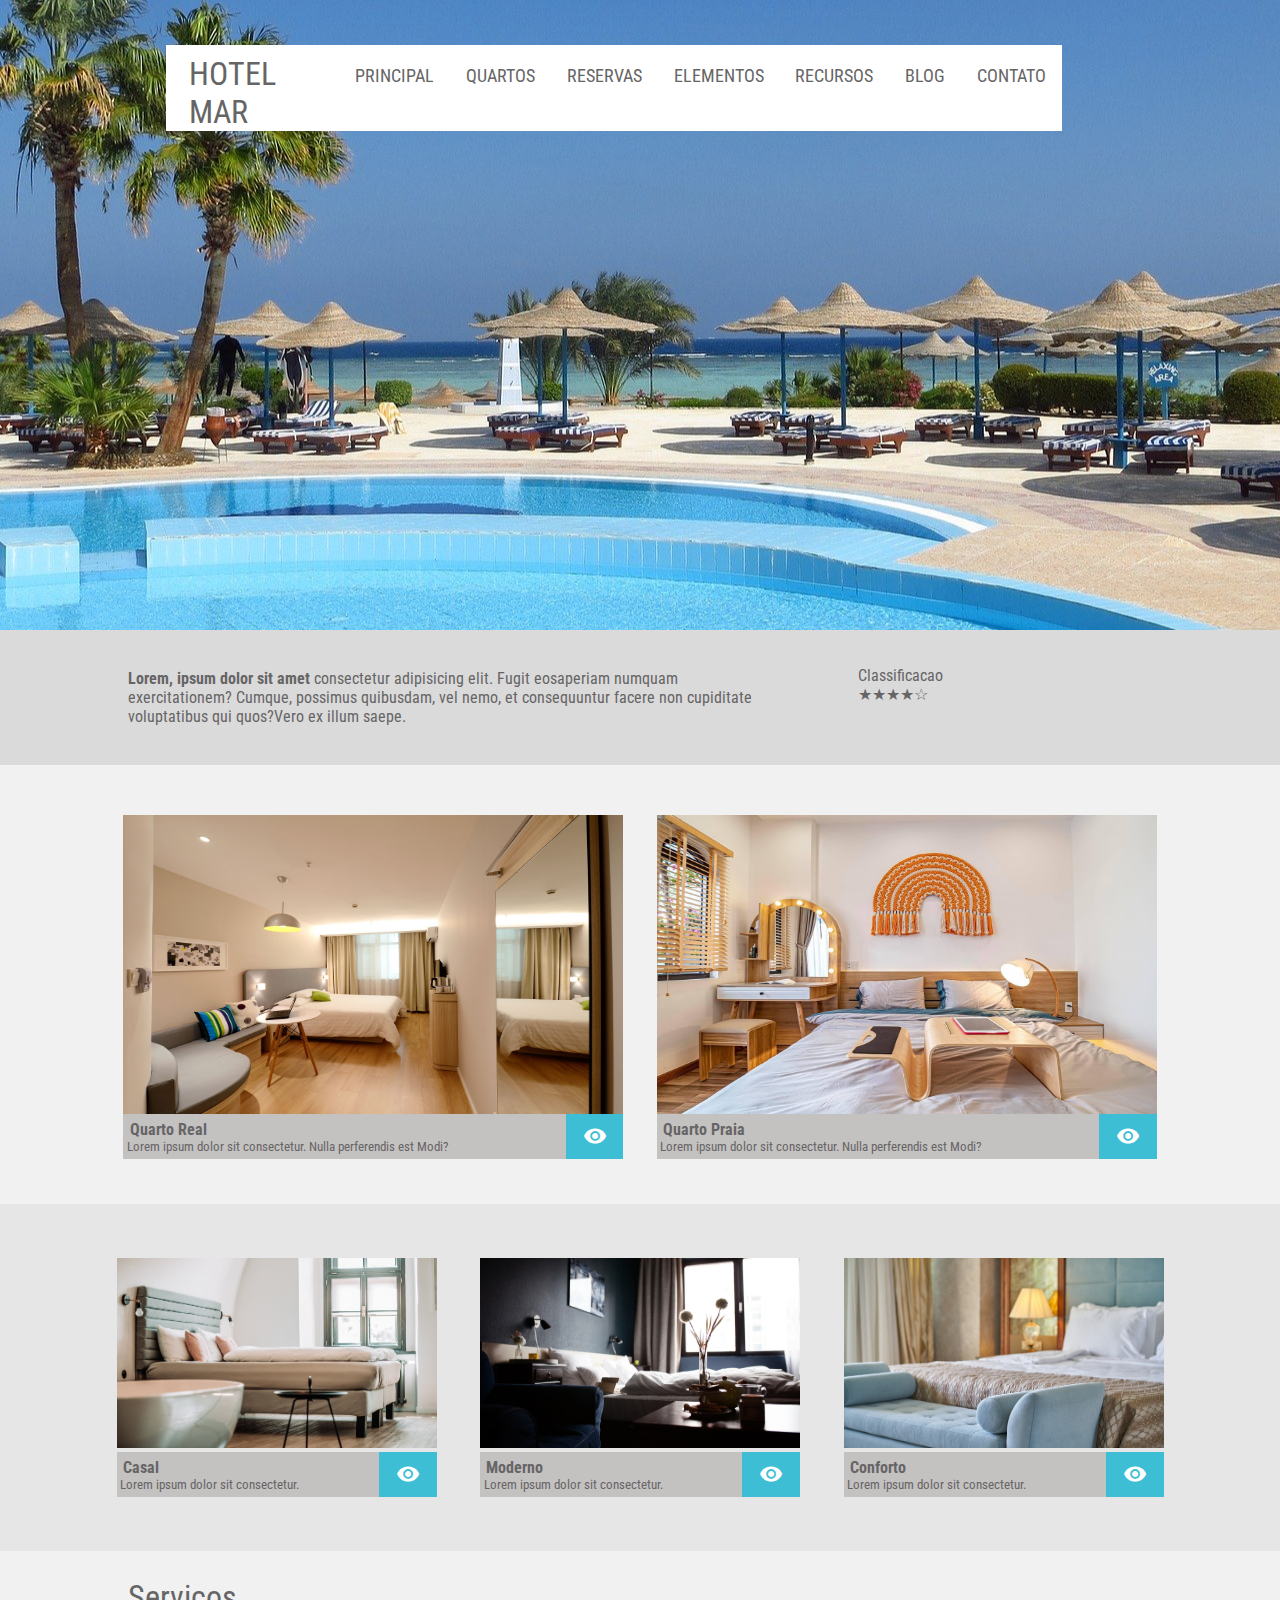
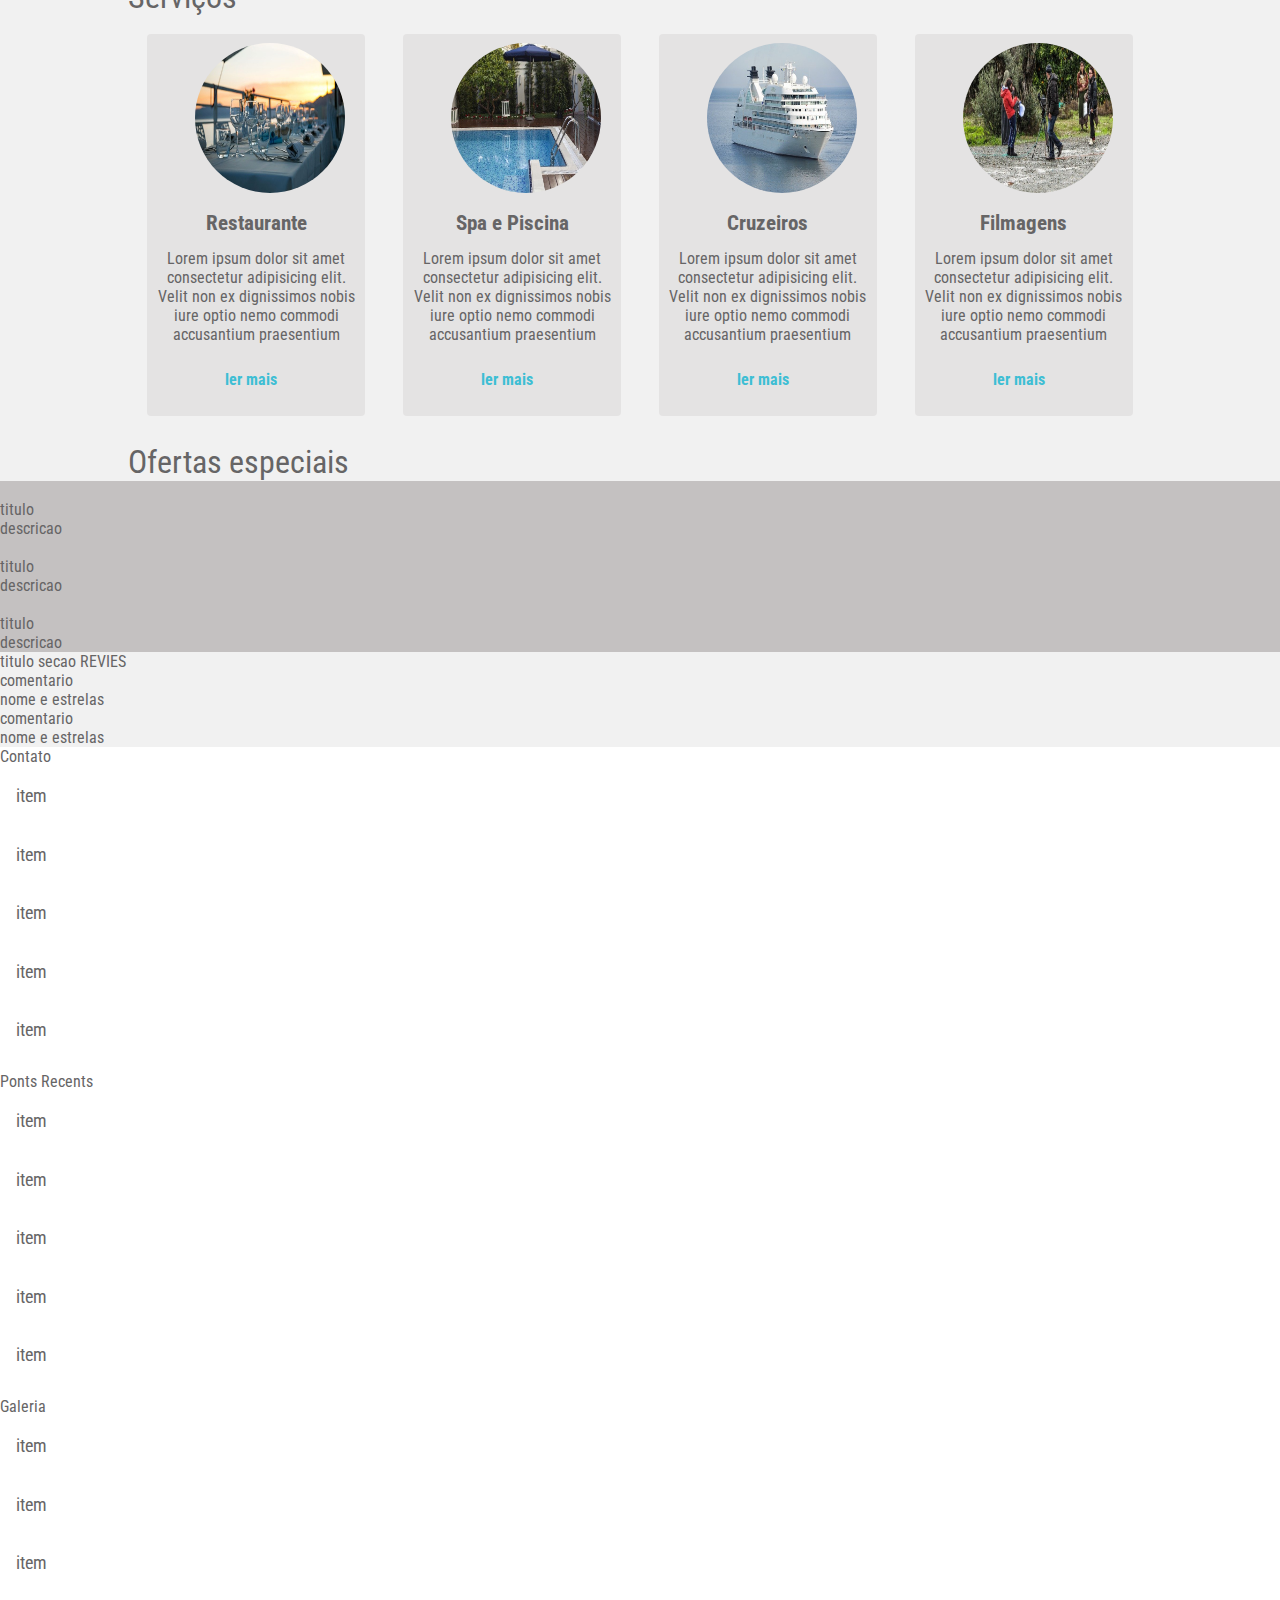
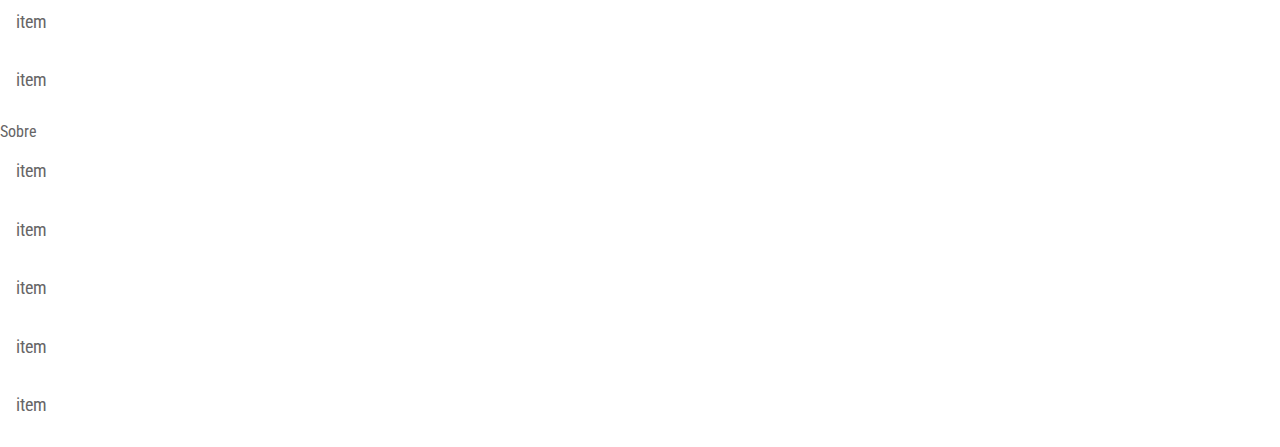
==== Site-Hotel/index.html @ 42fc94f3 "adicionado servicos" ====
<!DOCTYPE html>
<html lang="en">
<head>
    <meta charset="UTF-8">
    <meta http-equiv="X-UA-Compatible" content="IE=edge">
    <meta name="viewport" content="width=device-width, initial-scale=1.0">

    <title>Hotel</title>

    <link rel="preconnect" href="https://fonts.googleapis.com">
    <link rel="preconnect" href="https://fonts.gstatic.com" crossorigin>
    <link href="https://fonts.googleapis.com/css2?family=Roboto+Condensed:wght@300&display=swap" rel="stylesheet">
    <link rel="stylesheet" href="https://fonts.googleapis.com/icon?family=Material+Icons">
    
    <link rel="stylesheet" href="style.css">
</head>
<body>
    <header>
        <nav>
            <div class="logo">
                <p>HOTEL MAR</p>
            </div>
            <ul class="nav-itens">
                <li>PRINCIPAL</li>
                <li>QUARTOS</li>
                <li>RESERVAS</li>
                <li>ELEMENTOS</li>
                <li>RECURSOS</li>
                <li>BLOG</li>
                <li>CONTATO</li>
            </ul>
        </nav>
    </header>
    <main>
        <section class="texto-mensagem">
            <p class="texto-descricao-pagina"><b>Lorem, ipsum dolor sit amet</b> consectetur adipisicing elit. Fugit eosaperiam numquam exercitationem?
              Cumque, possimus quibusdam, vel nemo, et consequuntur facere non cupiditate voluptatibus qui quos?Vero ex illum saepe.
            </p>
            <div class="estrelas">
                <p>Classificacao</p>
                <p>★★★★☆</p>
            </div>
        </section>
        <section class="quartos">
            <div class="quartos-principais">
                <div class="quarto-principal">
                    <img class="img-quarto-principal" src="/Site-Hotel/imgs/quarto-principal-1.jpg" alt="">
                    <div class="descricao-quarto">
                        <div class="texto-descricao">
                            <p class="titulo-quarto">Quarto Real</p>
                             <p class="desc-quarto">Lorem ipsum dolor sit consectetur. Nulla perferendis est Modi?</p>
                        </div>
                        <div class="visualizar">
                            <i class="material-icons">remove_red_eye</i>
                        </div>
                    </div>
                </div>

                <div class="quarto-principal">
                    <img class="img-quarto-principal" src="/Site-Hotel/imgs/quarto-principal-2.jpg" alt="">
                    <div class="descricao-quarto">
                        <div class="texto-descricao">
                            <p class="titulo-quarto">Quarto Praia</p>
                            <p class="desc-quarto">Lorem ipsum dolor sit consectetur. Nulla perferendis est Modi?</p>
                        </div>
                        <div class="visualizar">
                            <i class="material-icons">remove_red_eye</i>
                        </div>
                    </div>
                </div>
            </div>

            <div class="quartos-normais">
                <div class="quarto-normal">
                    <img class="img-quarto-normal" src="/Site-Hotel/imgs/quarto-normal-1.jpg" alt="">
                    <div class="descricao-quarto">
                        <div class="texto-descricao">
                            <p class="titulo-quarto">Casal</p>
                            <p class="desc-quarto">Lorem ipsum dolor sit consectetur.</p>
                        </div>
                        <div class="visualizar">
                            <i class="material-icons">remove_red_eye</i>
                        </div>
                    </div>
                </div>
                <div class="quarto-normal">
                    <img class="img-quarto-normal" src="/Site-Hotel/imgs/quarto-normal-2.jpg" alt="">
                    <div class="descricao-quarto">
                        <div class="texto-descricao">
                            <p class="titulo-quarto">Moderno</p>
                            <p class="desc-quarto">Lorem ipsum dolor sit consectetur.</p>
                        </div>
                        <div class="visualizar">
                            <i class="material-icons">remove_red_eye</i>
                        </div>
                    </div>
                </div>
                <div class="quarto-normal">
                    <img class="img-quarto-normal" src="/Site-Hotel/imgs/quarto-normal-3.jpg" alt="">
                    <div class="descricao-quarto">
                        <div class="texto-descricao">
                            <p class="titulo-quarto">Conforto</p>
                            <p class="desc-quarto">Lorem ipsum dolor sit consectetur.</p>
                        </div>
                        <div class="visualizar">
                            <i class="material-icons">remove_red_eye</i>
                        </div>
                    </div>
                </div>
            </div>
        </section>

        <section>
            <p class="titulo-secao">Serviços</p>
            <div class="servicos">
                <div class="servico">
                    <img class="img-servicos" src="/Site-Hotel/imgs/servico-restaurante.jpg" alt="">
                    <p class="titulo-servicos"> Restaurante</p>
                    <p class="desc-servicos"> Lorem ipsum dolor sit amet consectetur adipisicing elit. Velit non ex dignissimos nobis iure optio nemo commodi accusantium praesentium</p>
                    <button class="btn-servicos">ler mais</button>
                </div>
                <div class="servico">
                    <img class="img-servicos" src="/Site-Hotel/imgs/servico-piscina.jpg" alt="">
                    <p class="titulo-servicos"> Spa e Piscina</p>
                    <p class="desc-servicos"> Lorem ipsum dolor sit amet consectetur adipisicing elit. Velit non ex dignissimos nobis iure optio nemo commodi accusantium praesentium</p>
                    <button class="btn-servicos">ler mais</button>
                </div>
                <div class="servico">
                    <img class="img-servicos" src="/Site-Hotel/imgs/servico-cruzeiro.jpg" alt="">
                    <p class="titulo-servicos"> Cruzeiros</p>
                    <p class="desc-servicos"> Lorem ipsum dolor sit amet consectetur adipisicing elit. Velit non ex dignissimos nobis iure optio nemo commodi accusantium praesentium</p>
                    <button class="btn-servicos">ler mais</button>
                </div>
                <div class="servico">
                    <img class="img-servicos" src="/Site-Hotel/imgs/servico-filmagem.jpg" alt="">
                    <p class="titulo-servicos"> Filmagens</p>
                    <p class="desc-servicos"> Lorem ipsum dolor sit amet consectetur adipisicing elit. Velit non ex dignissimos nobis iure optio nemo commodi accusantium praesentium</p>
                    <button class="btn-servicos">ler mais</button>
                </div>
            </div>
        </section>

        <section>
            <p class="titulo-secao">Ofertas especiais</p>
            <div class="ofertas-especiais">
                <div class="oferta">
                    <img src="" alt="">
                    <p>titulo</p>
                    <p>descricao</p>
                </div>
                <div class="oferta">
                    <img src="" alt="">
                    <p>titulo</p>
                    <p>descricao</p>
                </div>
                <div class="oferta">
                    <img src="" alt="">
                    <p>titulo</p>
                    <p>descricao</p>
                </div>
            </div>
        </section>

        <section>
            <p>titulo secao REVIES</p>
            <div class="reviews">
                <div class="review">
                    <p>comentario</p>
                    <p>nome e estrelas</p>
                </div>
                <div class="review">
                    <p>comentario</p>
                    <p>nome e estrelas</p>
                </div>
            </div>
        </section>
    </main>

    <footer>
        <div class="footer-itens">
            <div class="footer-item">
                <p>Contato</p>
                <ul>
                    <li>item</li>
                    <li>item</li>
                    <li>item</li>
                    <li>item</li>
                    <li>item</li>
                </ul>
            </div>
            <div class="footer-item">
                <p>Ponts Recents</p>
                <ul>
                    <li>item</li>
                    <li>item</li>
                    <li>item</li>
                    <li>item</li>
                    <li>item</li>
                </ul>
            </div>
            <div class="footer-item">
                <p>Galeria</p>
                <ul>
                    <li>item</li>
                    <li>item</li>
                    <li>item</li>
                    <li>item</li>
                    <li>item</li>
                </ul>
            </div>
            <div class="footer-item">
                <p>Sobre</p>
                <ul>
                    <li>item</li>
                    <li>item</li>
                    <li>item</li>
                    <li>item</li>
                    <li>item</li>
                </ul>
            </div>


        </div>
    </footer>
    
</body>
</html>
---- Site-Hotel/style.css ----
*{
    margin: 0;
    padding: 0;
    box-sizing: border-box;
    font-family: 'Roboto Condensed', sans-serif;
    color: rgb(102, 101, 102);
}

i{
    color: white;
}

header{
    background-image: url("/Site-Hotel/imgs/header.jpg");
    background-position: center;
    height: 70vh;
}

nav{
    background-color: white;
    width: 70vw;
    display: flex;
    justify-content: space-between;
    position: absolute;
    left: 13vw;
    top: 5vh;
}
.logo{
    font-size: 2em;
    margin-left: 1.8vw;
    padding-top: 10px;
}

.nav-itens{
    display: flex;
    text-decoration: none;
    list-style: none;
    
}
li {
    font-size: 1.1em;
    margin: 1.5vh 0.7vw;
    height: 5vh;
    padding: 0.4em;
}
li:hover{
    background-color: rgb(61, 190, 212);
    color: white;
    cursor: pointer;
}

/* MAIN */
main{
    background-color: rgb(241, 241, 241);
}

.texto-mensagem{
    height: 15vh;
    background-color: rgb(219, 218, 218);
    display: flex;
}
.texto-descricao-pagina{
    text-align: left;
    width: 50vw;
    margin: auto 10vw;
}
.estrelas{
    margin: 4vh -3vw;
}
/*quarto principal*/

.quartos{
    display: inline-block;
    width: 100vw;
}
.quartos-principais{
    display: flex;
    justify-content: center;
    margin-top: 5vh;
    
}
.quarto-principal{
    margin: 0 1.3vw;

}

.img-quarto-principal{
    width: 500px;
    height: 300px;
    position: relative;
    top: 0.55vh;

}
.descricao-quarto{
    display: flex;
    justify-content: space-between;
    position: relative;
    background-color: rgb(196, 193, 193);
   
}

.titulo-quarto{
    font-weight: bold;
    font-weight: 1.5em;
    padding-top: 0.7vh;
    padding-left: 0.5vw;
}
.desc-quarto{
    font-size: 0.8em;
    padding-left: 0.3vw;
}
.visualizar{
    background-color: rgb(61, 190, 212);
    height: 3.5vw;
    width: 4.5vw;
    display: flex;
    justify-content: center;
    align-items: center;
}

.visualizar:hover{
    background-color: rgb(58, 156, 173);
}

.quartos-normais{
    display: flex;
    justify-content: center;
    margin-top: 5vh;
    background-color: rgb(231, 230, 230);
    padding:6vh;
}

.quarto-normal{
    margin: 0 1.7vw;
}

.img-quarto-normal{
    width: 320px;
    height: 190px;
}

/*Servicos*/

.titulo-secao{
    font-size: 2em;
    margin-left: 10vw;
    margin-top: 3vh;

}

.servicos{
    display: flex;
    justify-content: center;
    margin-top: 2vh;

}

.servico{
    background-color: rgb(228, 227, 227);
    margin: 0 1.5vw;
    width: 17vw;
    border-radius: 4px;
    padding: 0 0.4vw;
}
.servico:hover{
    background-color: rgb(206, 205, 205);
    cursor: pointer;
}

.img-servicos{
    width: 150px;
    height: 150px;
    border-radius: 200px;
    margin-left: 3.3vw;
    margin-top: 1vh;
 
}
.titulo-servicos{
    text-align: center;
    font-size: 1.3em;
    font-weight: bold;
    line-height: 2.5em;
}
.desc-servicos{
    text-align: center;
}

.btn-servicos{
    border: none;
    background-color: inherit;
    margin: 2vh 4.2vw;
    color: rgb(61, 190, 212);
    font-weight: bold;
    font-size: 1em;
    width: 7vw;
    height: 4vh;
}
.btn-servicos:hover{
    background-color: rgb(61, 190, 212);
    color: white;
    cursor: pointer;
}
/* Ofertas especiais*/
.ofertas-especiais{
    background-color: rgb(196, 193, 193);
}
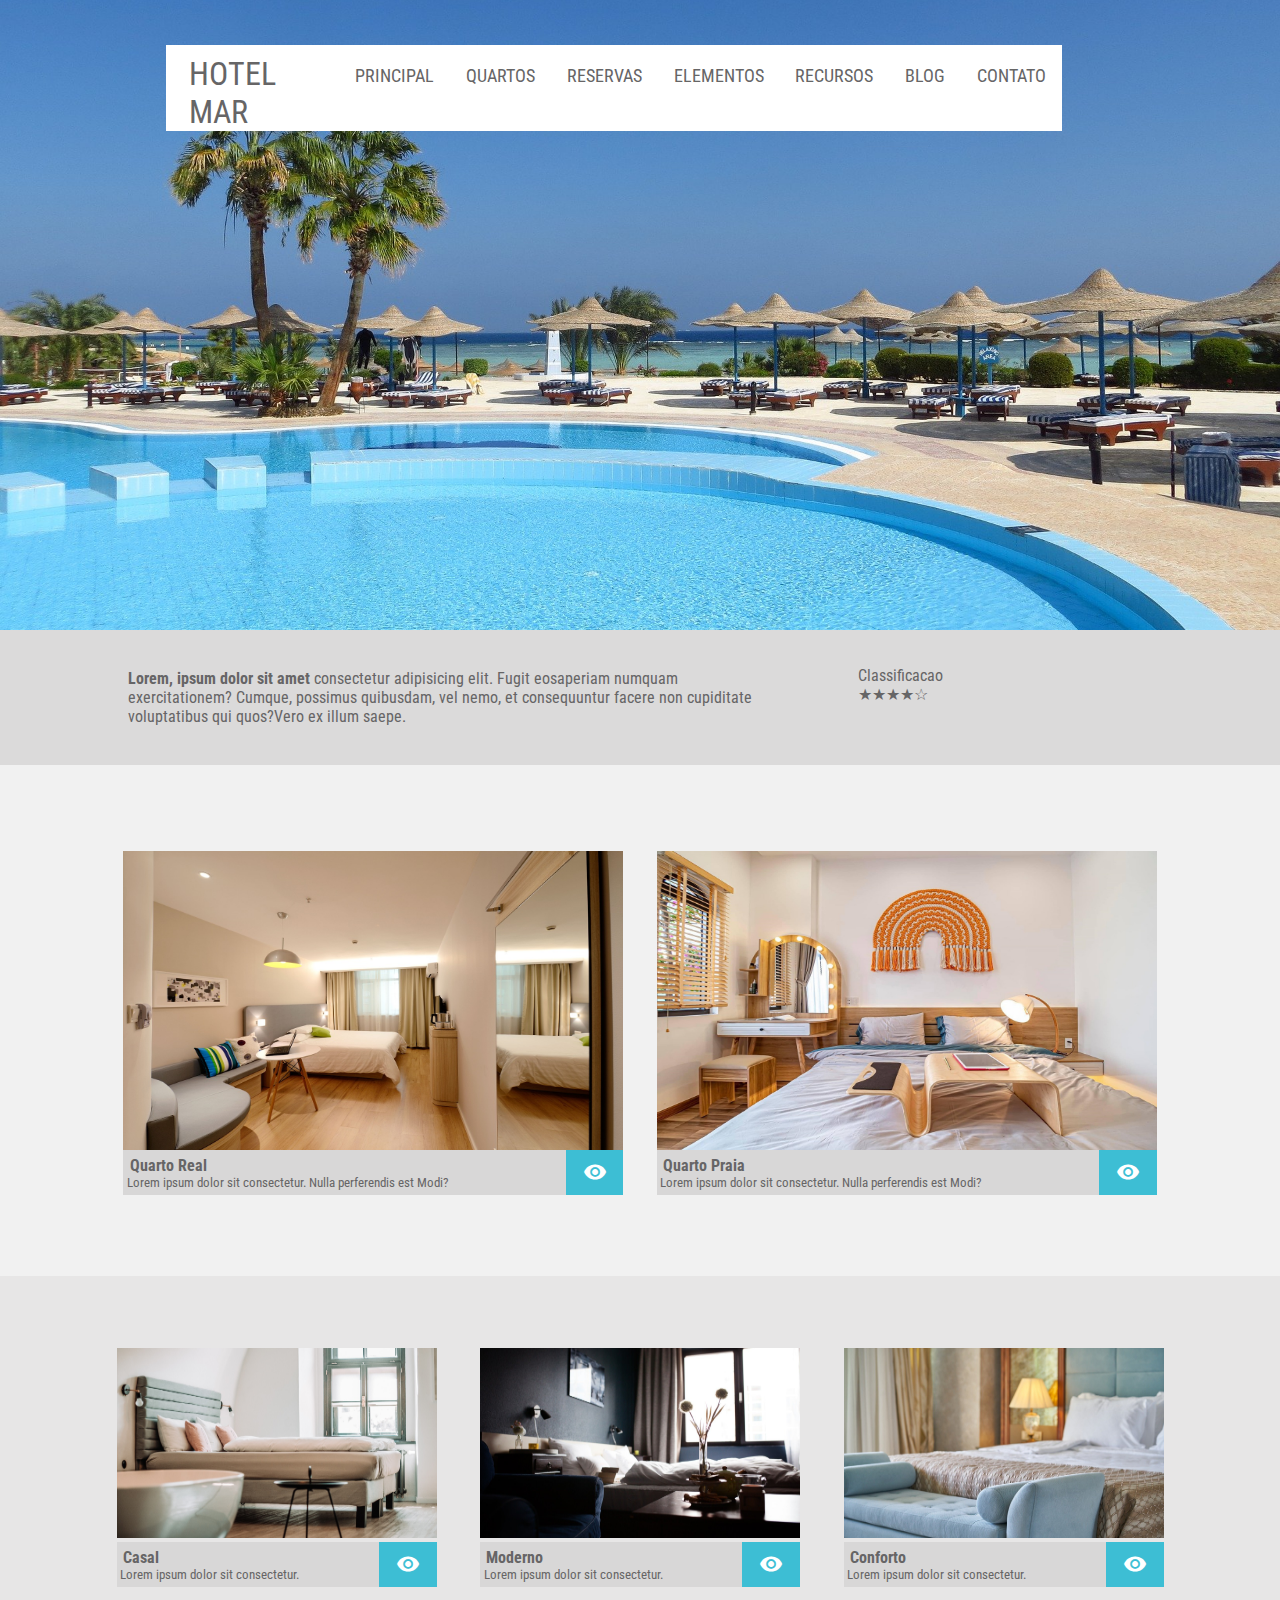
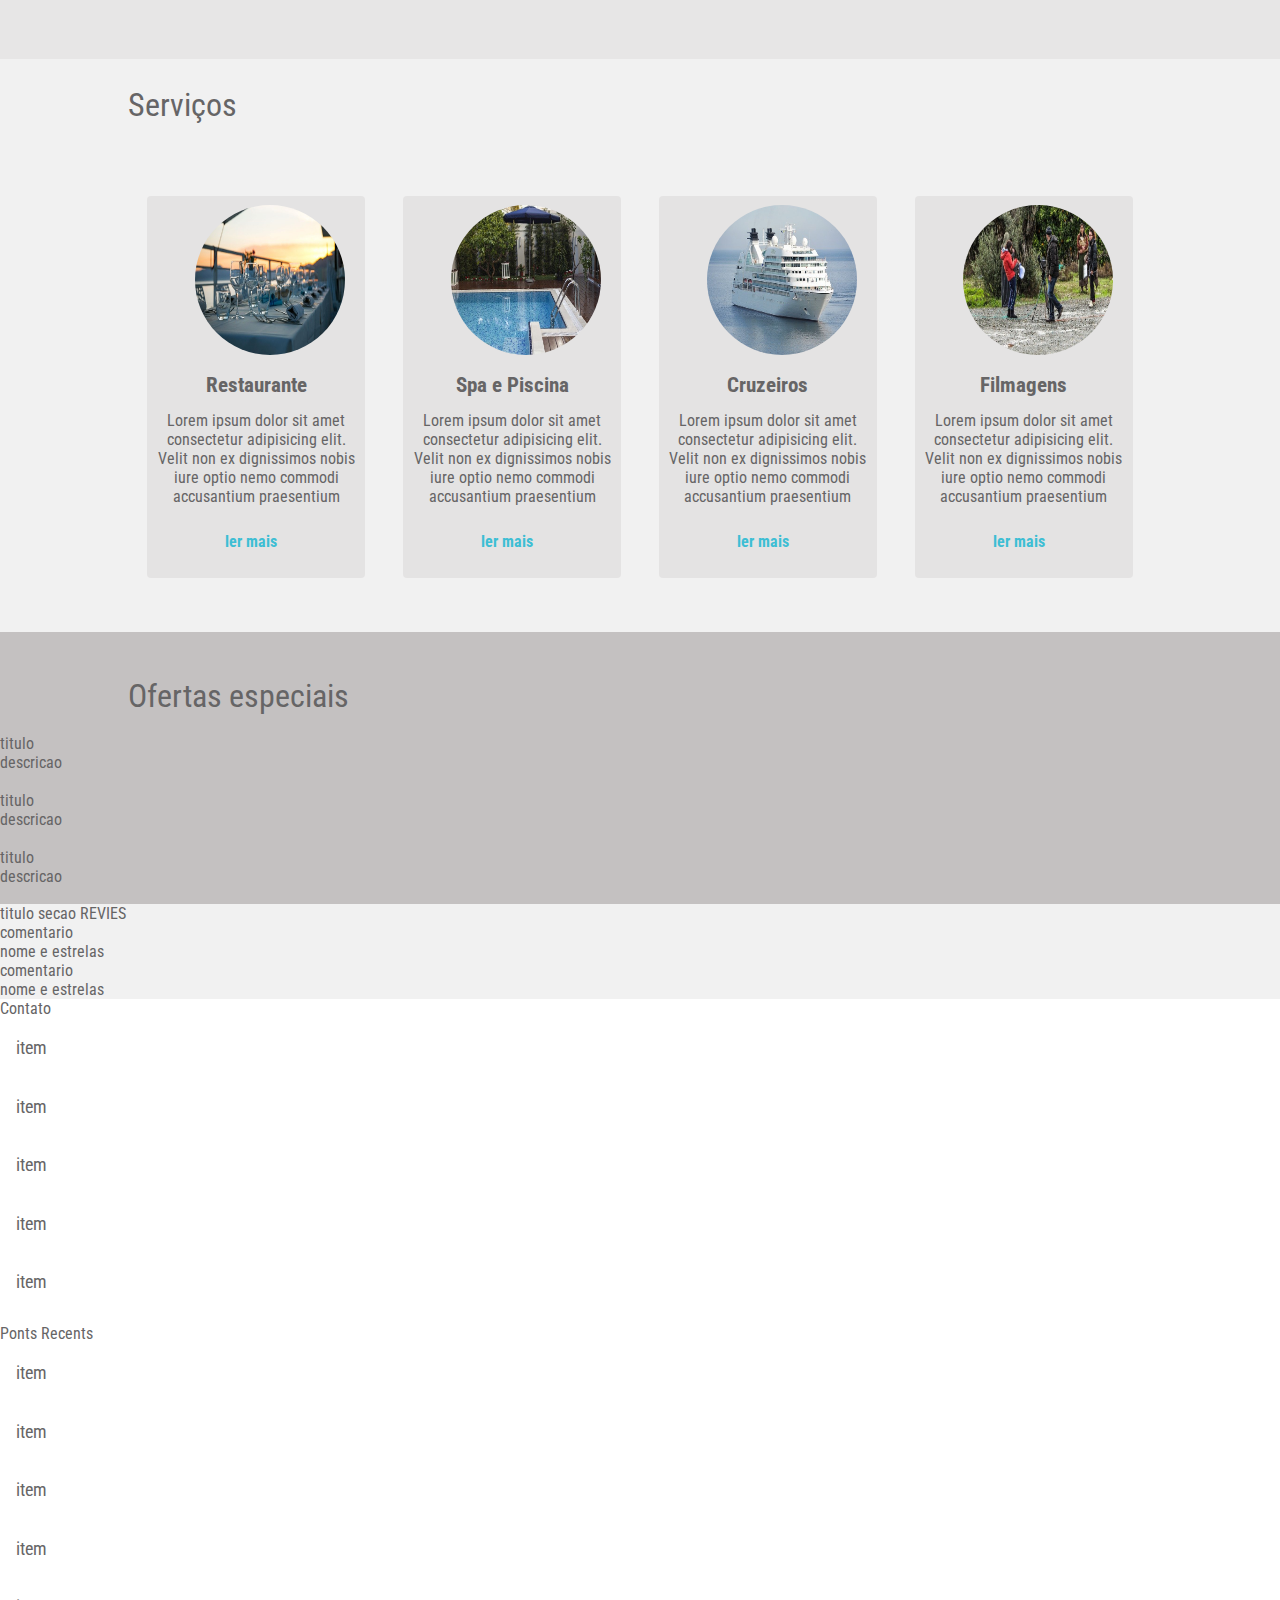
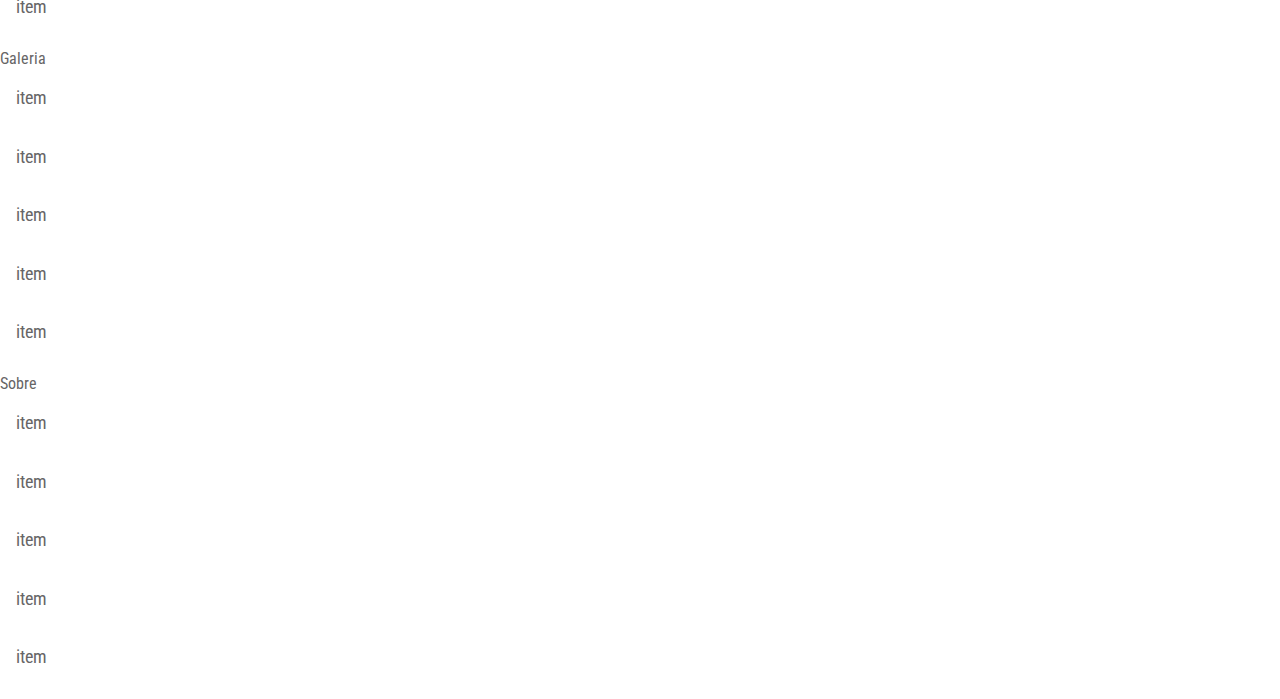
==== commit d2d46d29: "reformulado tamanho das divs" ====
--- a/Site-Hotel/index.html
+++ b/Site-Hotel/index.html
@@ -140,9 +140,9 @@
             </div>
         </section>
 
-        <section>
+        <section class="ofertas-especiais">
             <p class="titulo-secao">Ofertas especiais</p>
-            <div class="ofertas-especiais">
+            <div class="ofertas">
                 <div class="oferta">
                     <img src="" alt="">
                     <p>titulo</p>
--- a/Site-Hotel/style.css
+++ b/Site-Hotel/style.css
@@ -14,6 +14,7 @@
     background-image: url("/Site-Hotel/imgs/header.jpg");
     background-position: center;
     height: 70vh;
+    background-size: cover;
 }
 
 nav{
@@ -77,6 +78,7 @@
     display: flex;
     justify-content: center;
     margin-top: 5vh;
+    padding: 4vh 0;
     
 }
 .quarto-principal{
@@ -95,7 +97,7 @@
     display: flex;
     justify-content: space-between;
     position: relative;
-    background-color: rgb(196, 193, 193);
+    background-color: rgb(216, 215, 215);
    
 }
 
@@ -127,7 +129,7 @@
     justify-content: center;
     margin-top: 5vh;
     background-color: rgb(231, 230, 230);
-    padding:6vh;
+    padding:8vh;
 }
 
 .quarto-normal{
@@ -152,6 +154,7 @@
     display: flex;
     justify-content: center;
     margin-top: 2vh;
+    padding: 6vh 0;
 
 }
 
@@ -203,4 +206,5 @@
 /* Ofertas especiais*/
 .ofertas-especiais{
     background-color: rgb(196, 193, 193);
+    padding: 2vh 0;
 }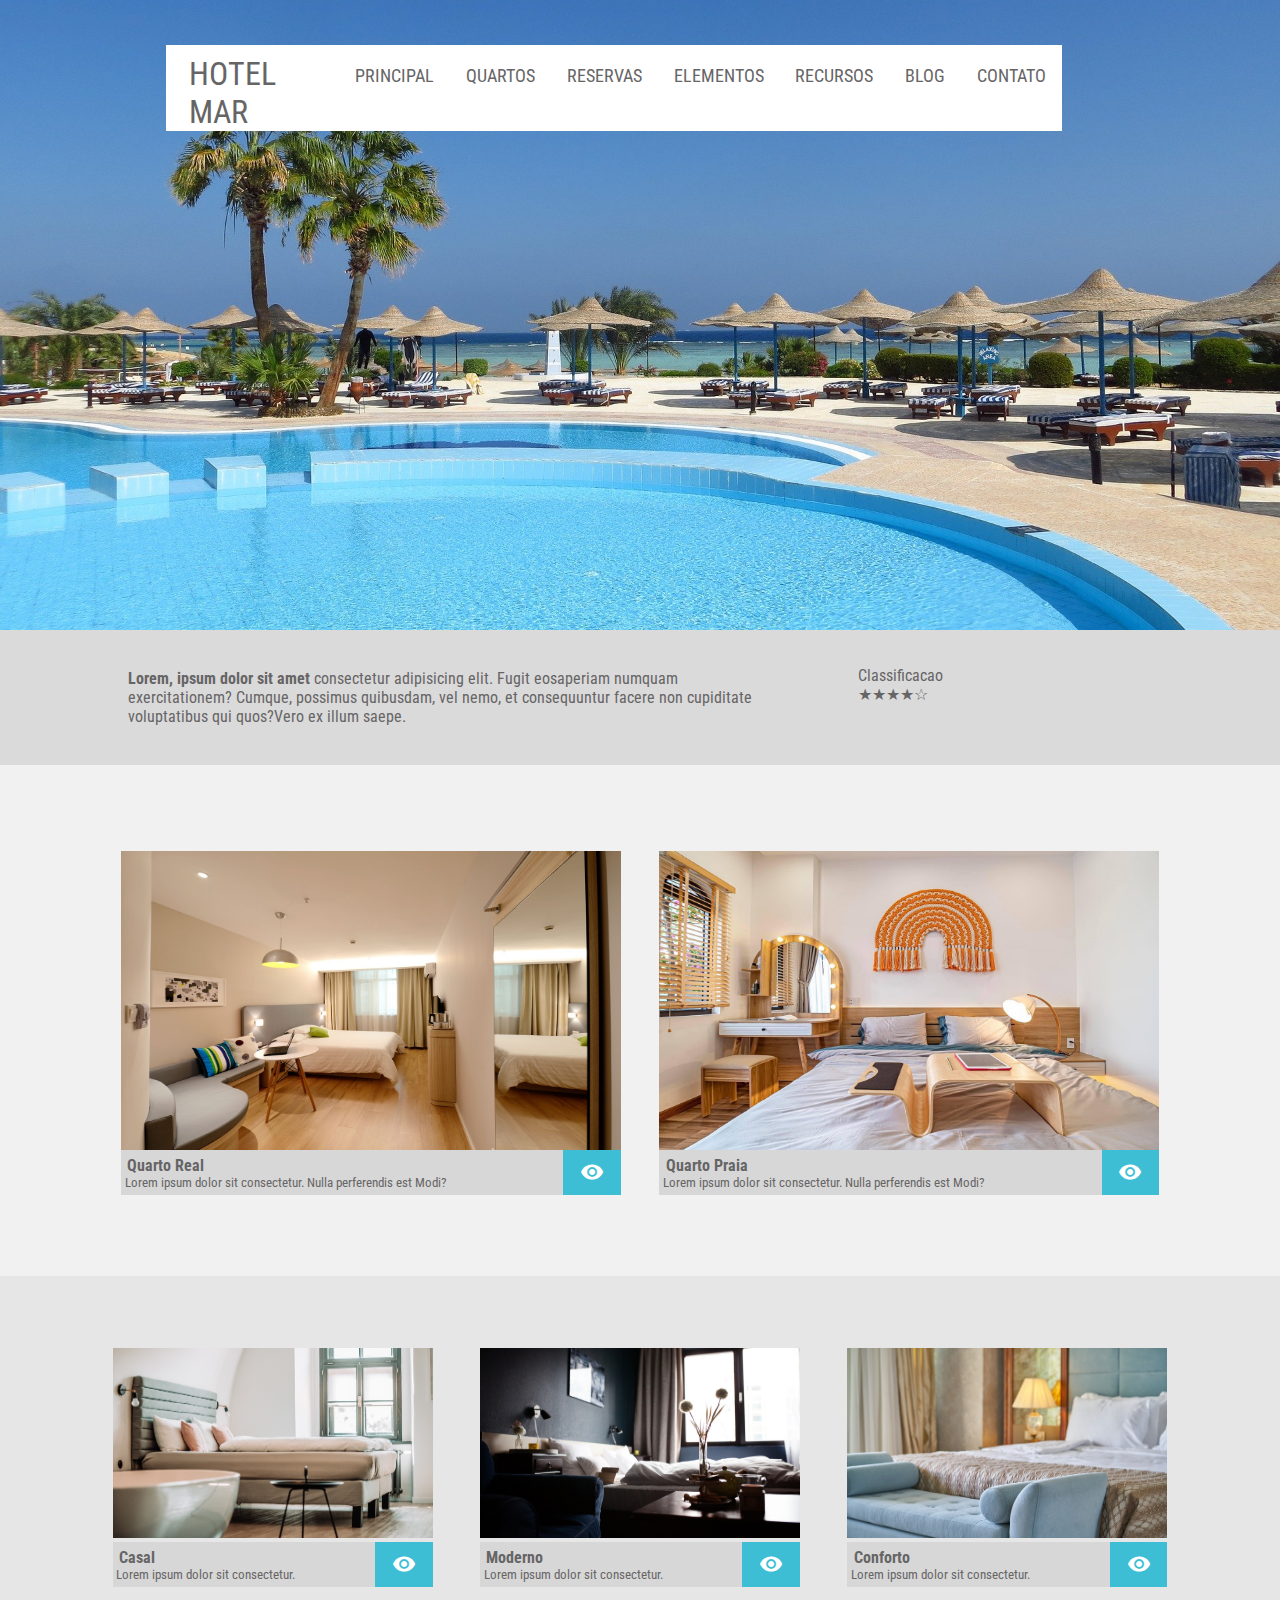
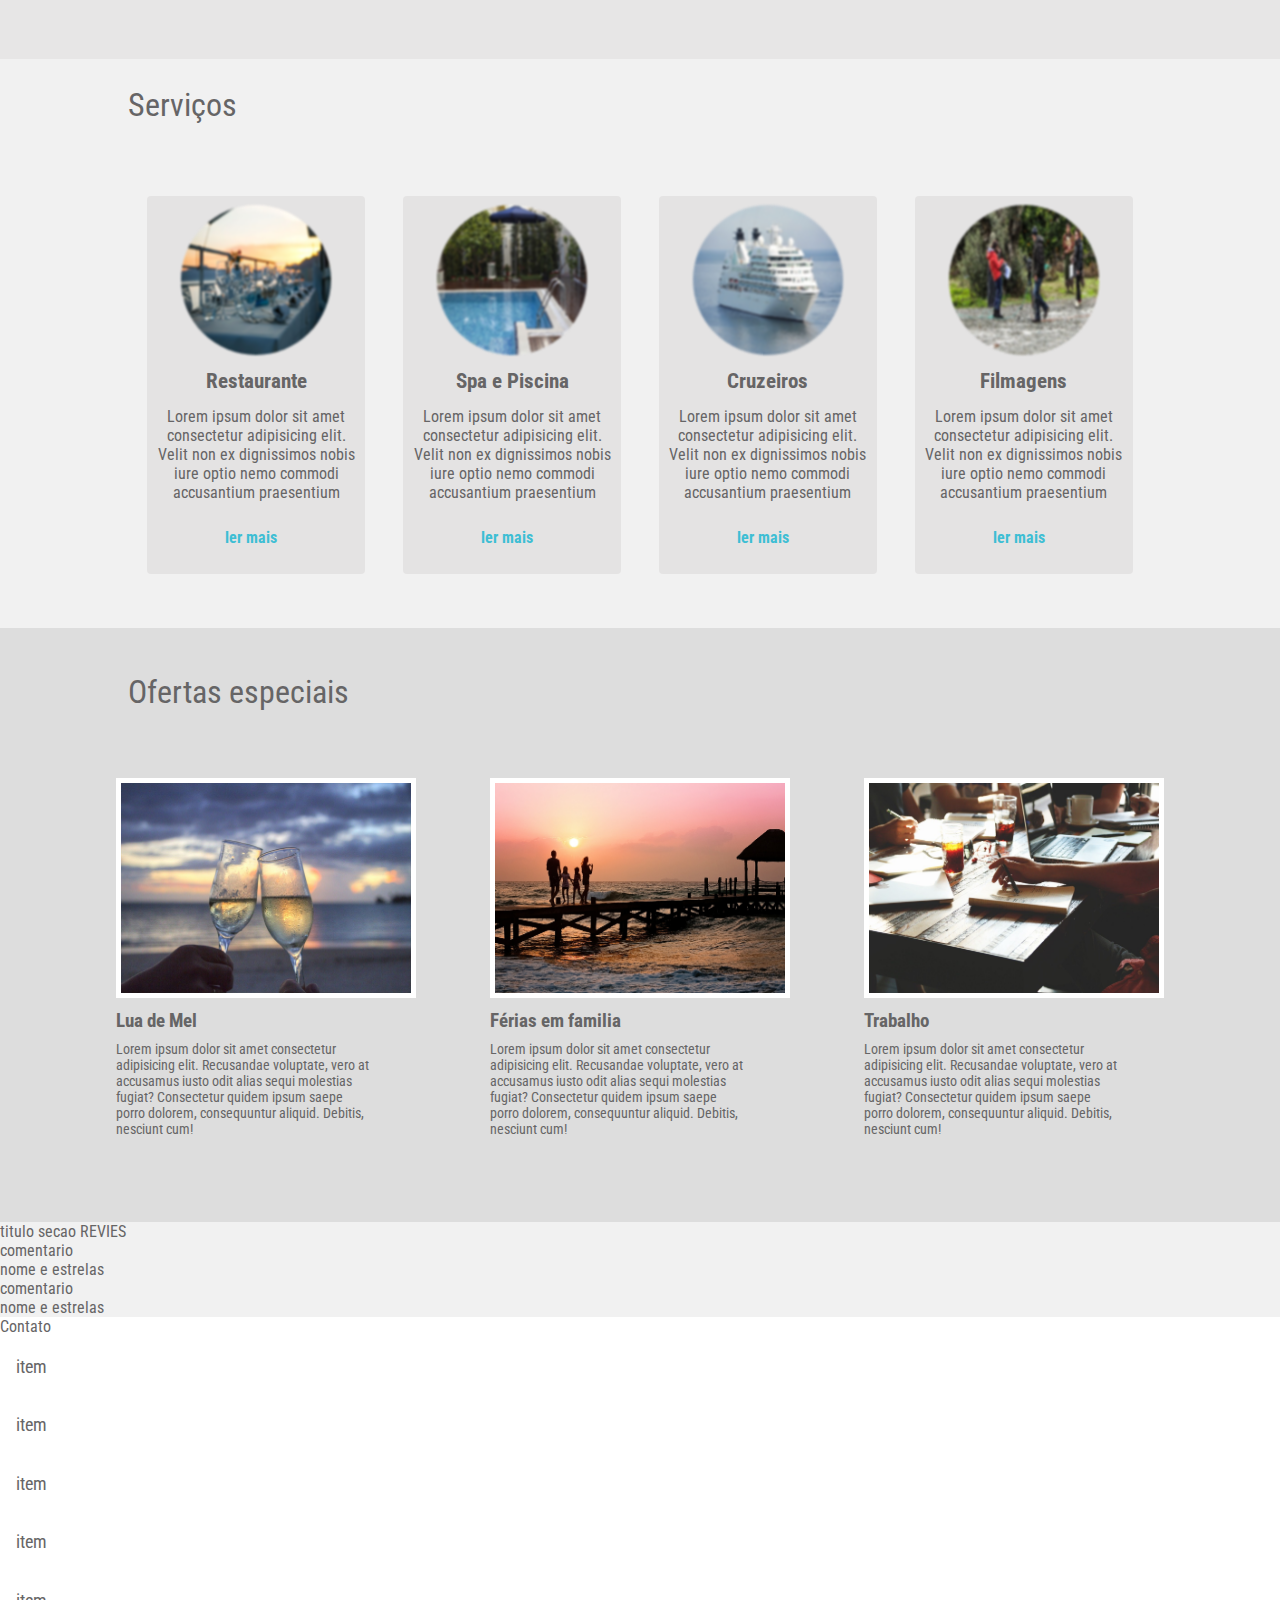
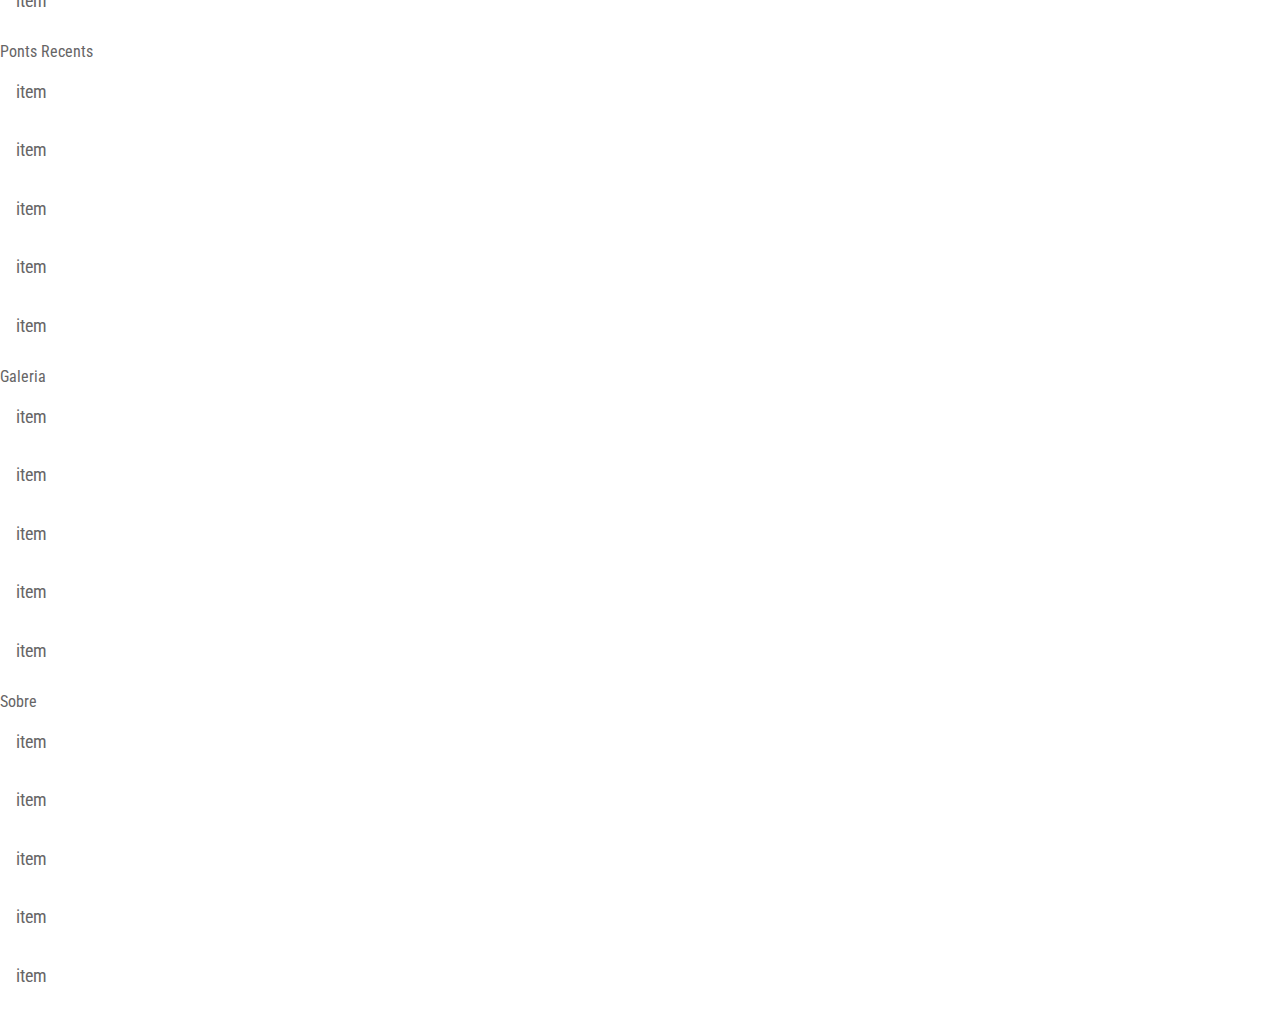
==== commit 1b84c5f4: "adicionado secao ofertas especiais" ====
--- a/Site-Hotel/index.html
+++ b/Site-Hotel/index.html
@@ -144,19 +144,25 @@
             <p class="titulo-secao">Ofertas especiais</p>
             <div class="ofertas">
                 <div class="oferta">
-                    <img src="" alt="">
-                    <p>titulo</p>
-                    <p>descricao</p>
+                    <img class="img-oferta" src="/Site-Hotel/imgs/ofertas-lua-de-mel.jpg" alt="">
+                    <p class="titulo-oferta">Lua de Mel</p>
+                    <p class="desc-oferta">Lorem ipsum dolor sit amet consectetur adipisicing elit. 
+                        Recusandae voluptate, vero at accusamus iusto odit alias sequi molestias fugiat? Consectetur quidem ipsum saepe porro dolorem,
+                         consequuntur aliquid. Debitis, nesciunt cum!</p>
                 </div>
                 <div class="oferta">
-                    <img src="" alt="">
-                    <p>titulo</p>
-                    <p>descricao</p>
+                    <img class="img-oferta" src="/Site-Hotel/imgs/ofertas-ferias-familia.jpg" alt="">
+                    <p class="titulo-oferta">Férias em familia</p>
+                    <p class="desc-oferta">Lorem ipsum dolor sit amet consectetur adipisicing elit. 
+                        Recusandae voluptate, vero at accusamus iusto odit alias sequi molestias fugiat? Consectetur quidem ipsum saepe porro dolorem,
+                         consequuntur aliquid. Debitis, nesciunt cum!</p>
                 </div>
                 <div class="oferta">
-                    <img src="" alt="">
-                    <p>titulo</p>
-                    <p>descricao</p>
+                    <img class="img-oferta" src="/Site-Hotel/imgs/ofertas-trabalho.jpg" alt="">
+                    <p class="titulo-oferta">Trabalho</p>
+                    <p class="desc-oferta">Lorem ipsum dolor sit amet consectetur adipisicing elit. 
+                        Recusandae voluptate, vero at accusamus iusto odit alias sequi molestias fugiat? Consectetur quidem ipsum saepe porro dolorem,
+                         consequuntur aliquid. Debitis, nesciunt cum!</p>
                 </div>
             </div>
         </section>
--- a/Site-Hotel/style.css
+++ b/Site-Hotel/style.css
@@ -82,7 +82,7 @@
     
 }
 .quarto-principal{
-    margin: 0 1.3vw;
+    margin: 0 1.5vw;
 
 }
 
@@ -91,7 +91,11 @@
     height: 300px;
     position: relative;
     top: 0.55vh;
-
+}
+.img-quarto-principal:hover{
+    -webkit-transform: scale(1.16);
+    transform: scale(1.16);
+    top: -2.85vh;
 }
 .descricao-quarto{
     display: flex;
@@ -133,12 +137,20 @@
 }
 
 .quarto-normal{
-    margin: 0 1.7vw;
+    margin: 0 1.85vw;
 }
 
 .img-quarto-normal{
     width: 320px;
     height: 190px;
+    position: relative;
+    top: 0;
+}
+
+.img-quarto-normal:hover{
+    -webkit-transform: scale(1.2);
+    transform: scale(1.2);
+    top: -2.3vh;
 }
 
 /*Servicos*/
@@ -174,10 +186,16 @@
     width: 150px;
     height: 150px;
     border-radius: 200px;
-    margin-left: 3.3vw;
+    margin: 0 auto;
+    display: block;
     margin-top: 1vh;
+    filter: blur(1px);
  
 }
+.img-servicos:hover{
+    filter: blur(0px);
+}
+
 .titulo-servicos{
     text-align: center;
     font-size: 1.3em;
@@ -205,6 +223,51 @@
 }
 /* Ofertas especiais*/
 .ofertas-especiais{
-    background-color: rgb(196, 193, 193);
+    background-color: rgb(221, 221, 221);
     padding: 2vh 0;
+}
+
+.ofertas{
+    padding: 5.5vh 0;
+    display: flex;
+    justify-content: center;
+}
+.oferta{
+    margin: 0 1.5vw;
+    padding: 2vh;
+}
+.oferta:hover{
+    background-color: rgb(196, 196, 196);
+    cursor: pointer;
+}
+
+.img-oferta{
+    width: 300px;
+    height: 220px;
+    border:5px solid #ffffff;
+}
+.titulo-oferta{
+    font-weight: bold;
+    line-height: 2em;
+    font-size: 1.2em;
+}
+.desc-oferta{
+    width: 20vw;
+    text-align: left;
+    font-size: 0.85em;
+}
+
+
+
+
+
+
+.a:before{
+    content: '❝';
+    font-size: 10em;
+    color: #bbb;
+    background-color: red;
+    position: relative;
+    top: -.3em;
+    z-index: 0.5;
 }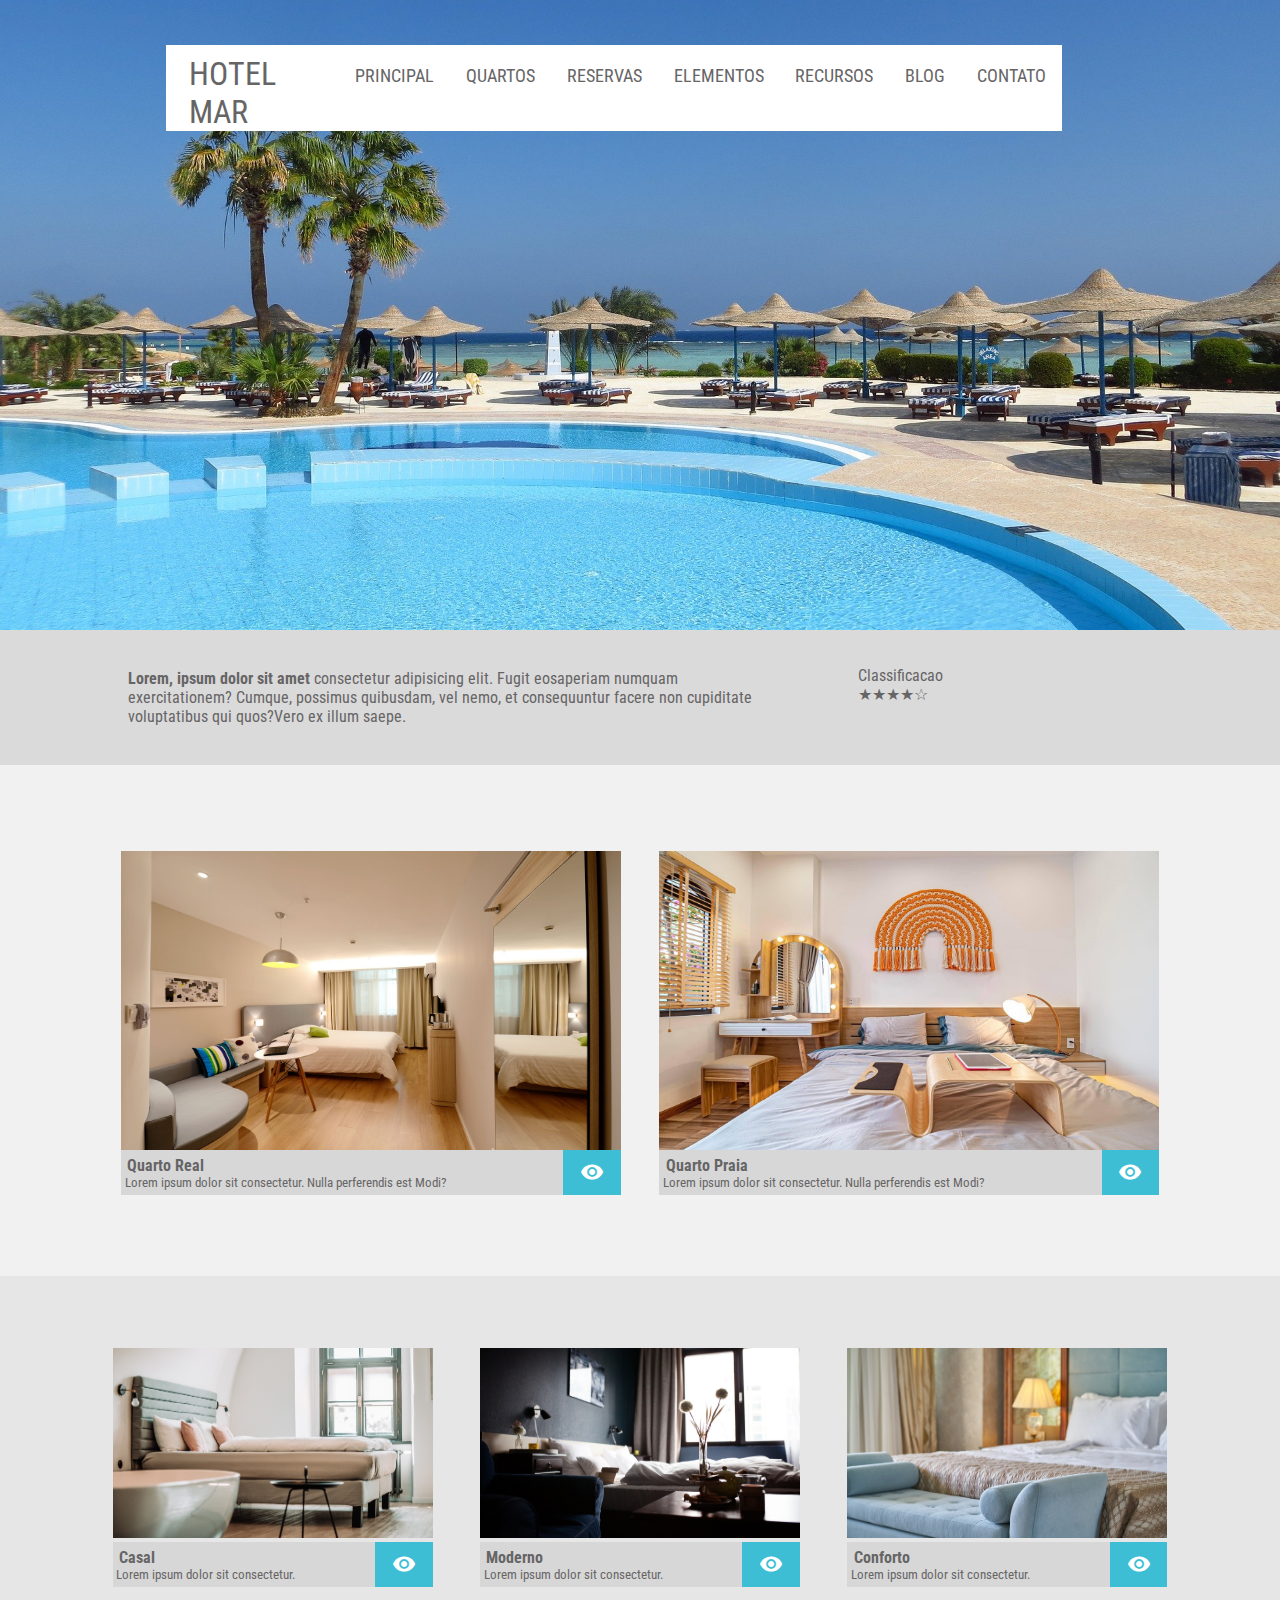
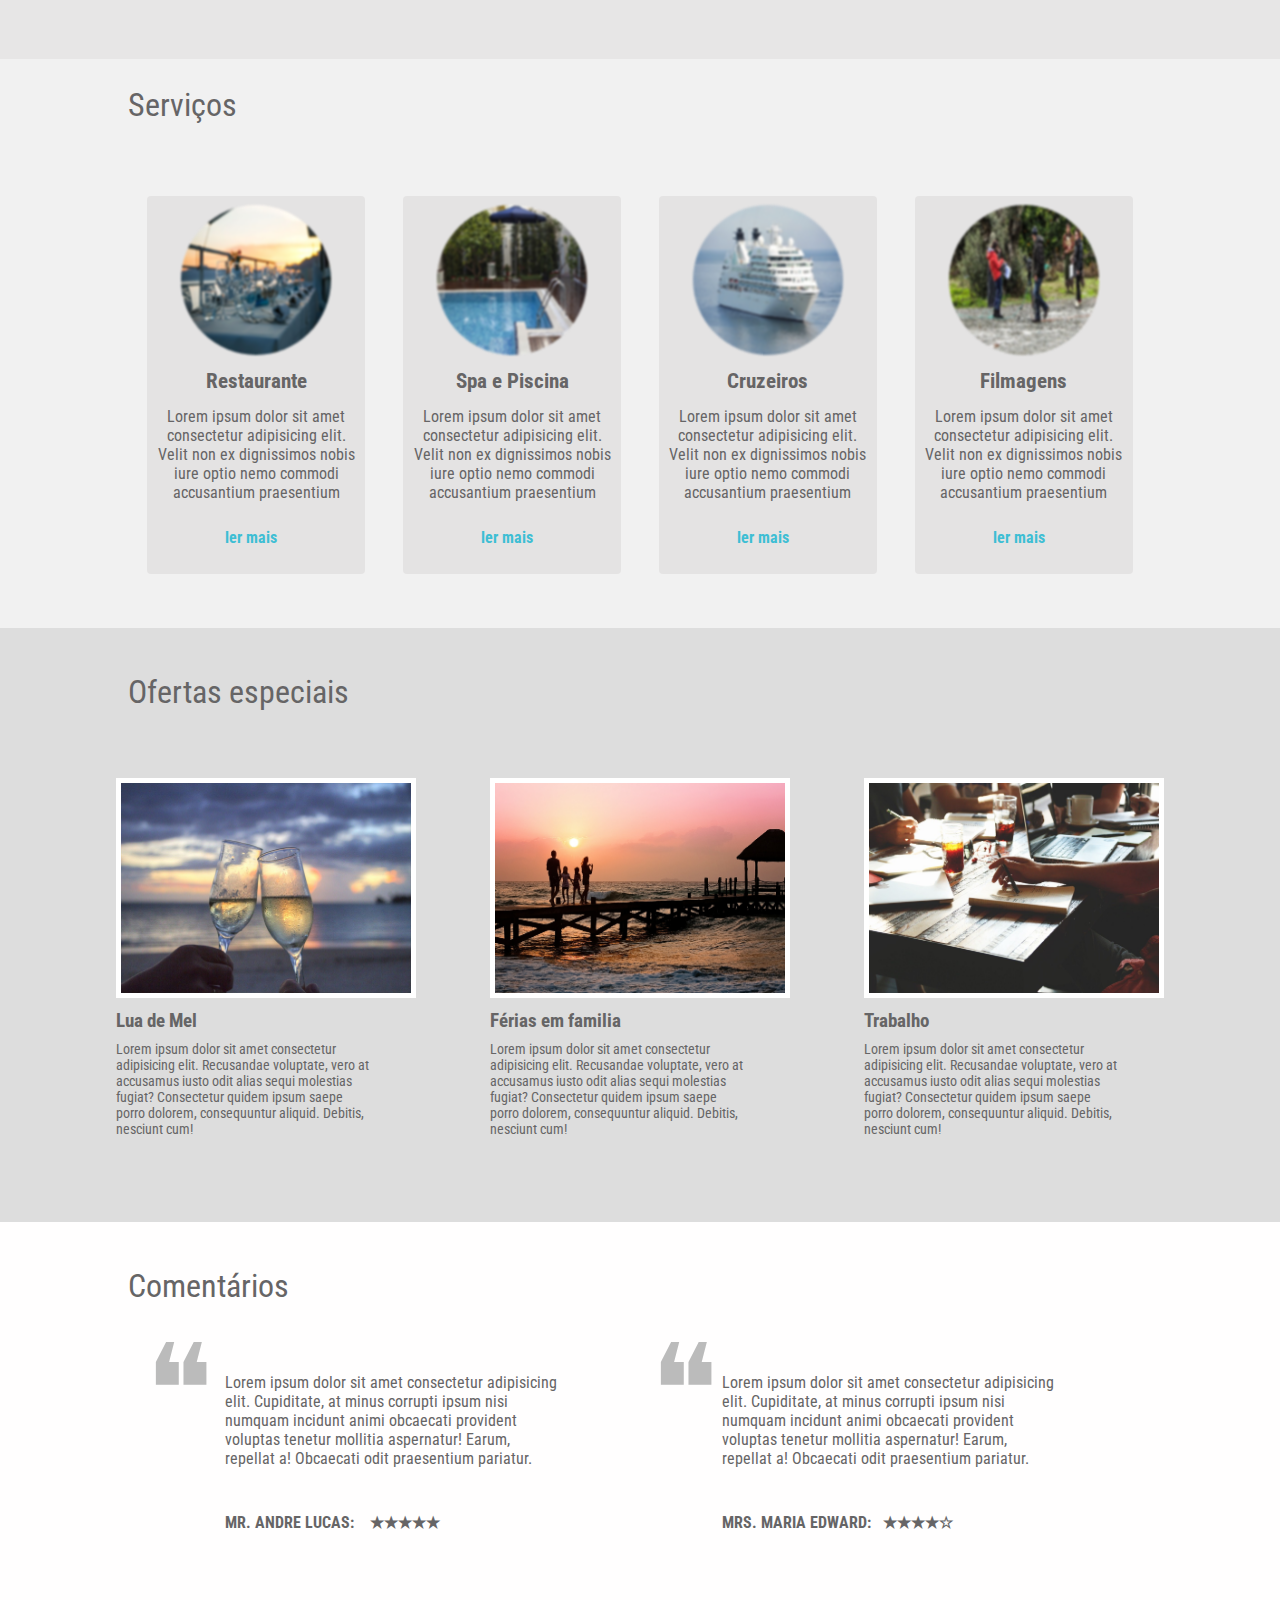
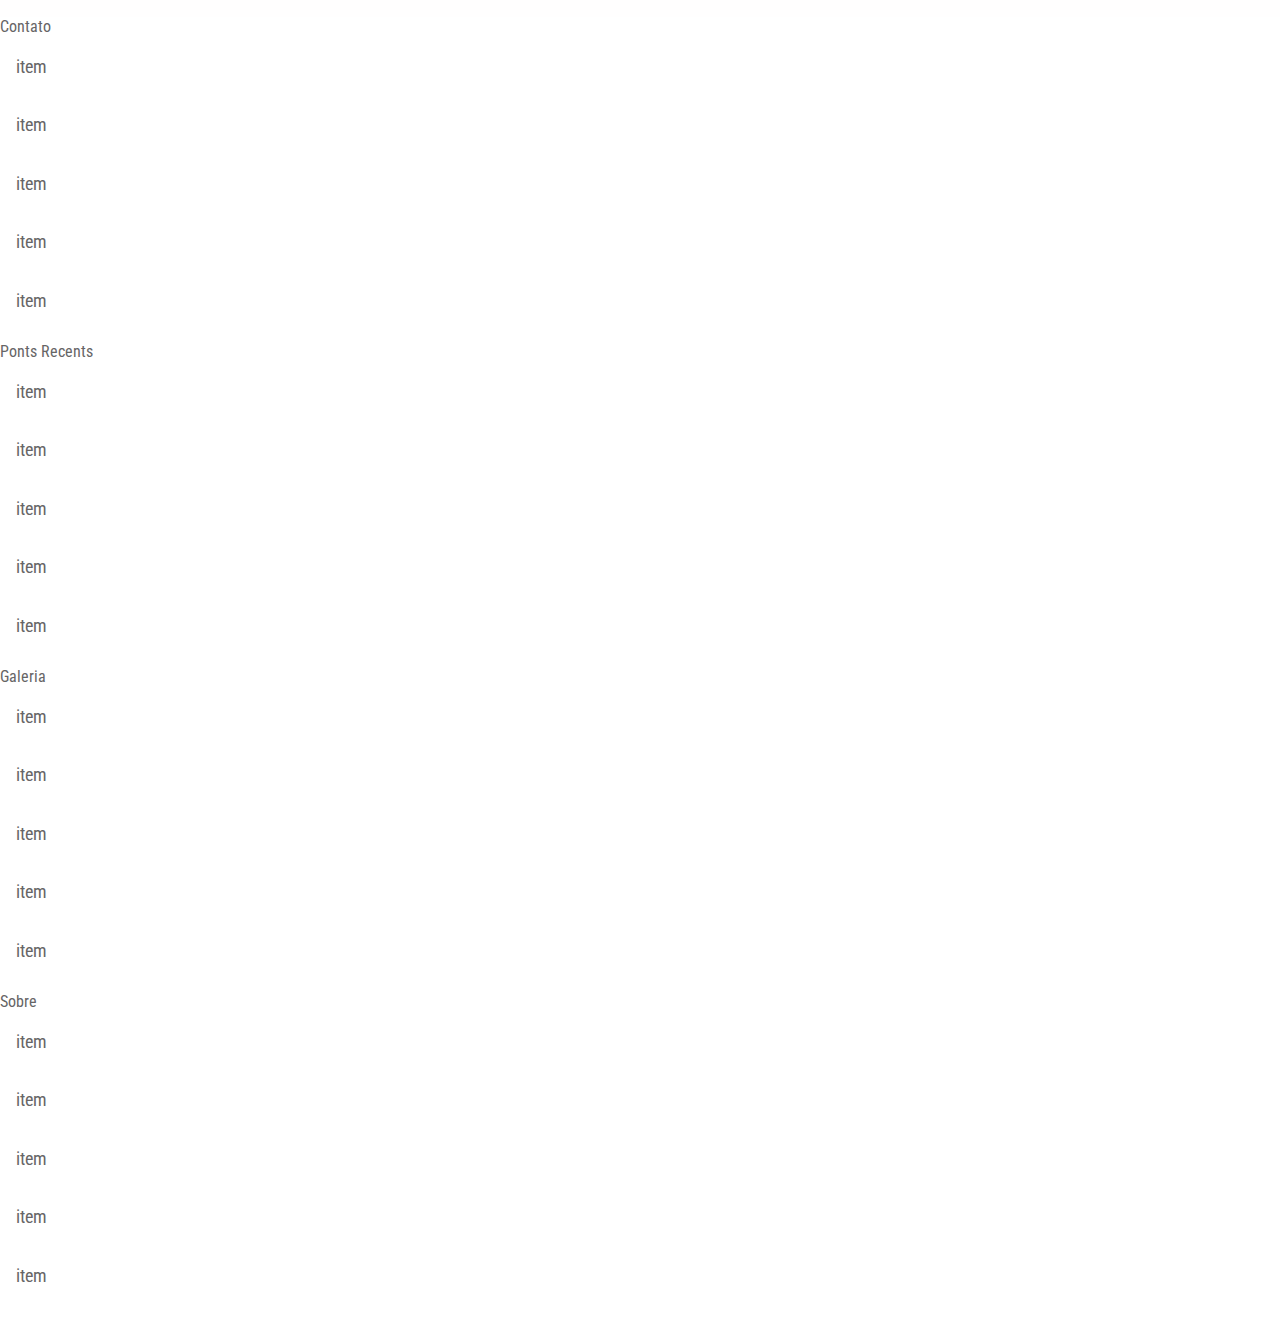
==== commit 2032f573: "adicionado secao comentarios" ====
--- a/Site-Hotel/index.html
+++ b/Site-Hotel/index.html
@@ -167,16 +167,17 @@
             </div>
         </section>
 
-        <section>
-            <p>titulo secao REVIES</p>
+        <section class="comentarios">
+            <p  class="titulo-secao">Comentários</p>
             <div class="reviews">
                 <div class="review">
-                    <p>comentario</p>
-                    <p>nome e estrelas</p>
+                    <p class="comentario">Lorem ipsum dolor sit amet consectetur adipisicing elit. Cupiditate, at minus corrupti ipsum nisi numquam incidunt animi obcaecati provident voluptas tenetur mollitia aspernatur! Earum, repellat a! Obcaecati odit praesentium pariatur.</p>
+                    <pre class="nome-comentario">MR. ANDRE LUCAS:    ★★★★★</pre>
                 </div>
                 <div class="review">
-                    <p>comentario</p>
-                    <p>nome e estrelas</p>
+                    <p class="comentario">Lorem ipsum dolor sit amet consectetur adipisicing elit. Cupiditate, at minus corrupti ipsum nisi numquam incidunt animi obcaecati provident voluptas tenetur mollitia aspernatur! Earum, repellat a! Obcaecati odit praesentium pariatur.</p>
+                    <pre class="nome-comentario">MRS. MARIA EDWARD:   ★★★★☆</pre>
+
                 </div>
             </div>
         </section>
--- a/Site-Hotel/style.css
+++ b/Site-Hotel/style.css
@@ -93,9 +93,9 @@
     top: 0.55vh;
 }
 .img-quarto-principal:hover{
-    -webkit-transform: scale(1.16);
-    transform: scale(1.16);
-    top: -2.85vh;
+    -webkit-transform: scale(1.12);
+    transform: scale(1.12);
+    top: -2.3vh;
 }
 .descricao-quarto{
     display: flex;
@@ -126,6 +126,7 @@
 
 .visualizar:hover{
     background-color: rgb(58, 156, 173);
+    cursor: pointer;
 }
 
 .quartos-normais{
@@ -256,18 +257,50 @@
     text-align: left;
     font-size: 0.85em;
 }
-
-
-
-
-
-
-.a:before{
+/*Comentarios sessao*/
+
+.comentarios{
+    background-color: rgb(255, 254, 254);
+    padding: 2vh 0;
+}
+
+.reviews{
+    padding: 5.5vh 0;
+    display: flex;
+    justify-content: center;
+}
+
+.review{
+    margin: 0 5vw;
+    padding: 2vh;
+}
+.comentario{
+    width: 26vw;
+    padding-bottom: 5vh;
+}
+
+.nome-comentario{
+    font-weight: bold;
+}
+
+
+.reviews:before{
     content: '❝';
-    font-size: 10em;
+    font-size: 8em;
     color: #bbb;
-    background-color: red;
     position: relative;
     top: -.3em;
+    left: 0.55em;
     z-index: 0.5;
-}+}
+.reviews::after{
+    content: '❝';
+    font-size: 8em;
+    color: #bbb;
+    position: relative;
+    top: -.3em;
+    right: 38%;
+    z-index: 0.5;
+}
+
+/*footer*/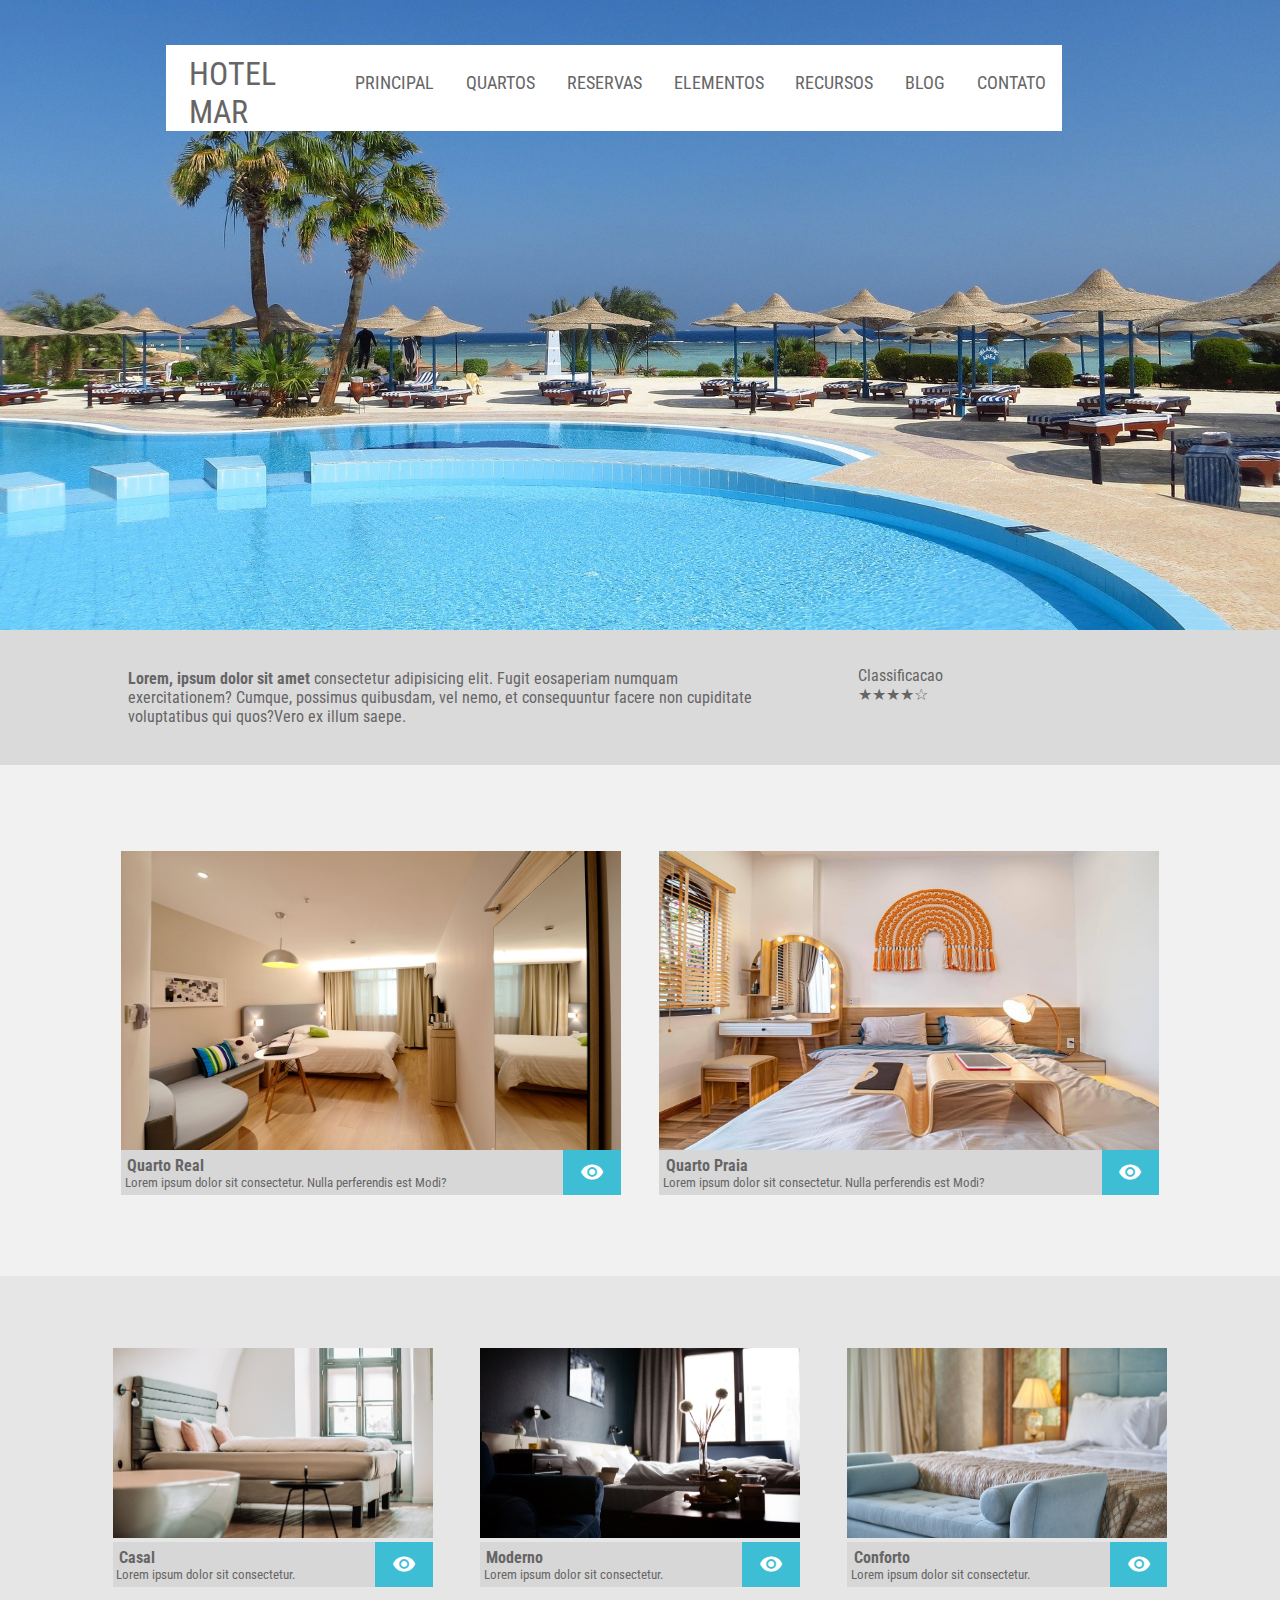
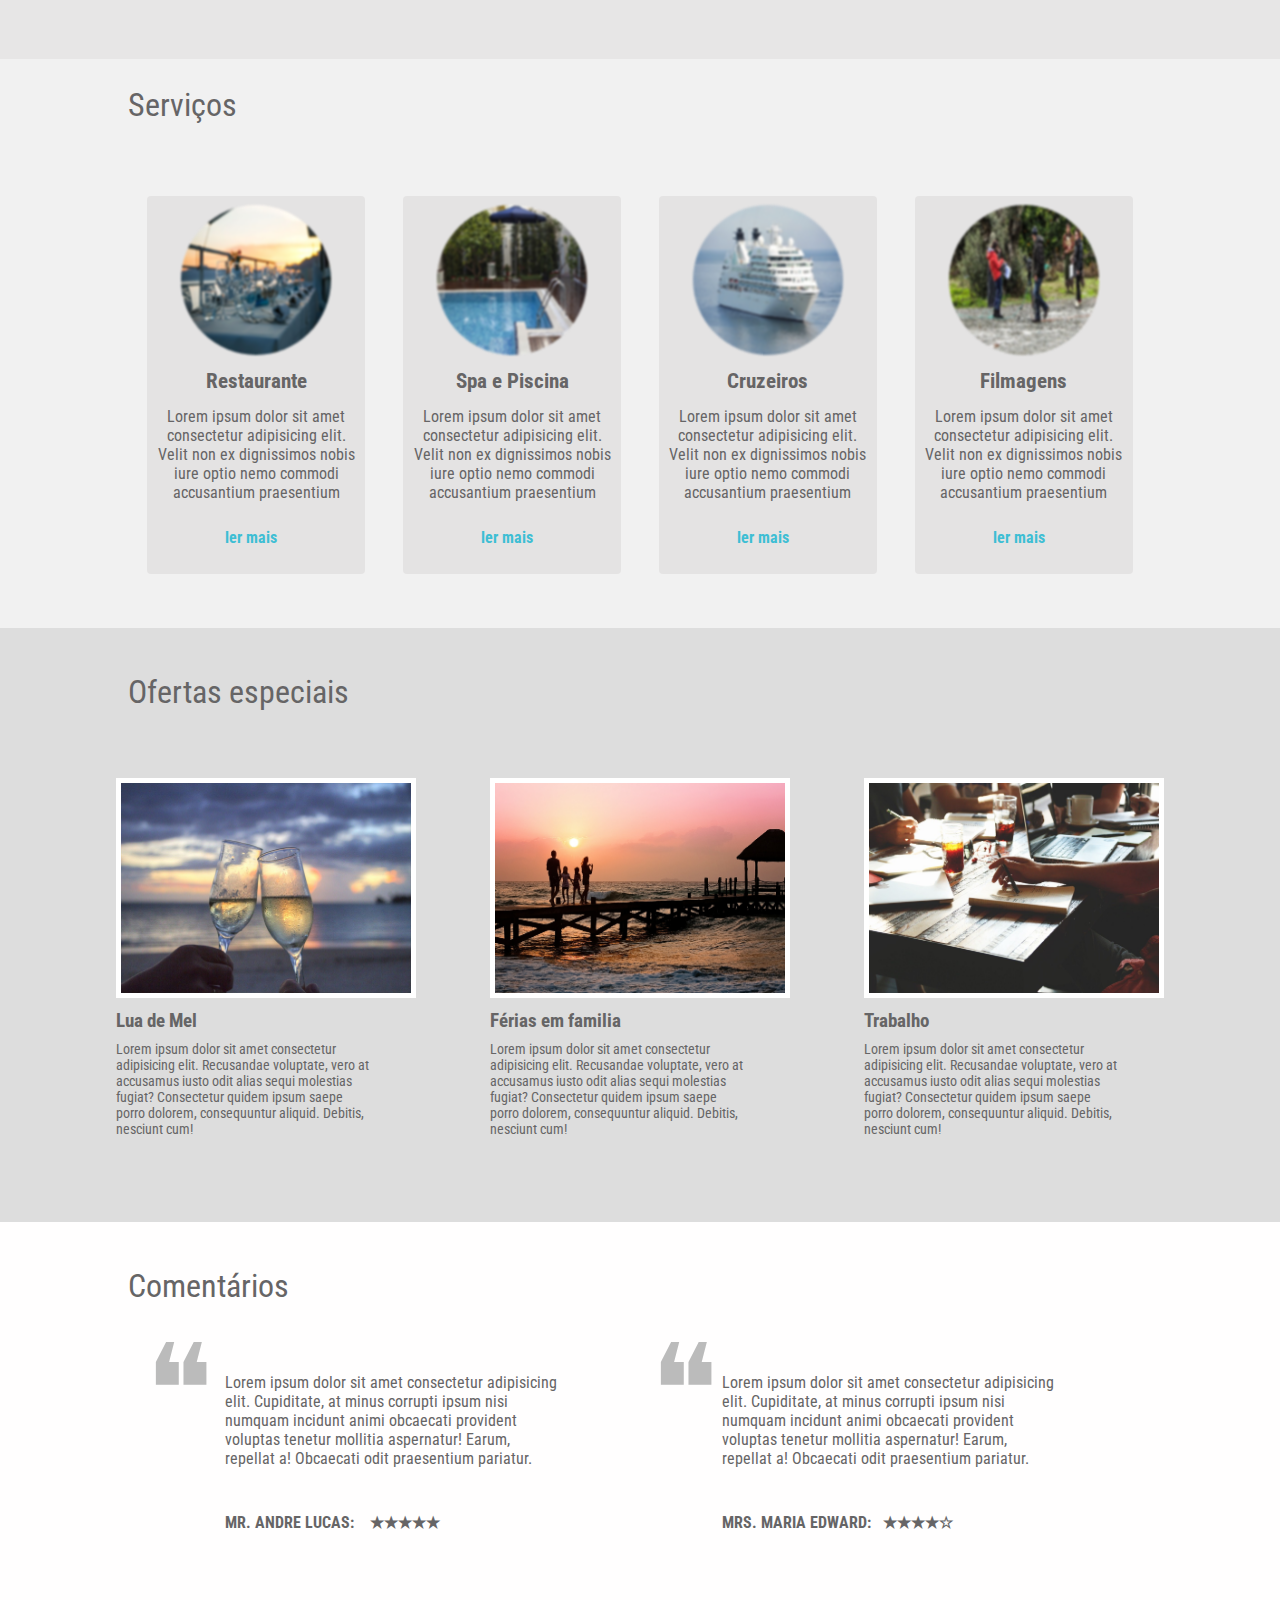
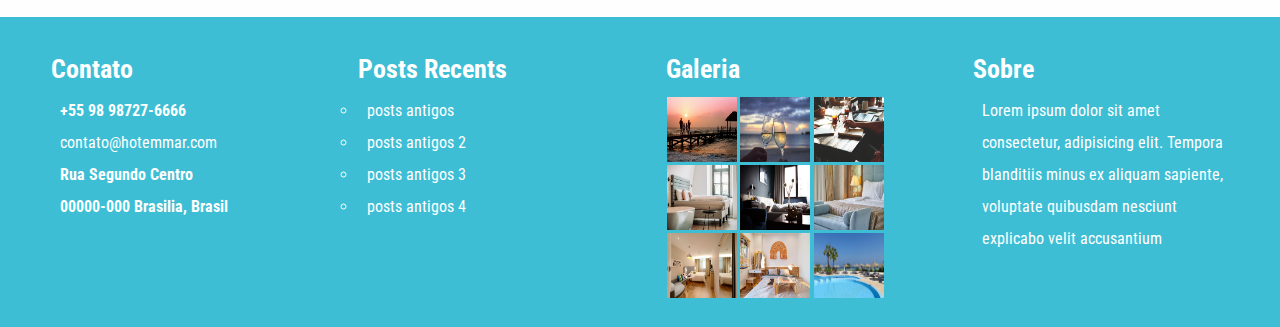
==== commit 635c542c: "finalizacao beta da interface" ====
--- a/Site-Hotel/index.html
+++ b/Site-Hotel/index.html
@@ -21,13 +21,13 @@
                 <p>HOTEL MAR</p>
             </div>
             <ul class="nav-itens">
-                <li>PRINCIPAL</li>
-                <li>QUARTOS</li>
-                <li>RESERVAS</li>
-                <li>ELEMENTOS</li>
-                <li>RECURSOS</li>
-                <li>BLOG</li>
-                <li>CONTATO</li>
+                <li class="nav-item">PRINCIPAL</li>
+                <li class="nav-item">QUARTOS</li>
+                <li class="nav-item">RESERVAS</li>
+                <li class="nav-item">ELEMENTOS</li>
+                <li class="nav-item">RECURSOS</li>
+                <li class="nav-item">BLOG</li>
+                <li class="nav-item">CONTATO</li>
             </ul>
         </nav>
     </header>
@@ -186,43 +186,42 @@
     <footer>
         <div class="footer-itens">
             <div class="footer-item">
-                <p>Contato</p>
+                <p class="titulo-footer">Contato</p>
                 <ul>
-                    <li>item</li>
-                    <li>item</li>
-                    <li>item</li>
-                    <li>item</li>
-                    <li>item</li>
+                    <li class="bolder">+55 98 98727-6666</li>
+                    <li>contato@hotemmar.com</li>
+                    <li class="bolder">Rua Segundo Centro</li>
+                    <li class="bolder">00000-000 Brasilia, Brasil</li>
                 </ul>
             </div>
             <div class="footer-item">
-                <p>Ponts Recents</p>
+                <p class="titulo-footer">Posts Recents</p>
+                <ul >
+                    <li style="list-style: circle;">posts antigos</li>
+                    <li style="list-style: circle;">posts antigos 2</li>
+                    <li style="list-style: circle;">posts antigos 3</li>
+                    <li style="list-style: circle;">posts antigos 4</li>
+                </ul>
+            </div>
+            <div class="footer-item">
+                <p class="titulo-footer">Galeria</p>
+                <div class="galeria">
+                    <img  class="img-galeria" src="/Site-Hotel/imgs/ofertas-ferias-familia.jpg" alt="">
+                    <img  class="img-galeria" src="/Site-Hotel/imgs/ofertas-lua-de-mel.jpg" alt="">
+                    <img  class="img-galeria" src="/Site-Hotel/imgs/ofertas-trabalho.jpg" alt="">
+                    <img  class="img-galeria" src="/Site-Hotel/imgs/quarto-normal-1.jpg" alt="">
+                    <img  class="img-galeria" src="/Site-Hotel/imgs/quarto-normal-2.jpg" alt="">
+                    <img  class="img-galeria" src="/Site-Hotel/imgs/quarto-normal-3.jpg" alt="">
+                    <img  class="img-galeria" src="/Site-Hotel/imgs/quarto-principal-1.jpg" alt="">
+                    <img  class="img-galeria" src="/Site-Hotel/imgs/quarto-principal-2.jpg" alt="">
+                    <img  class="img-galeria" src="/Site-Hotel/imgs/header.jpg" alt="">
+
+                </div>
+            </div>
+            <div class="footer-item">
+                <p class="titulo-footer">Sobre</p>
                 <ul>
-                    <li>item</li>
-                    <li>item</li>
-                    <li>item</li>
-                    <li>item</li>
-                    <li>item</li>
-                </ul>
-            </div>
-            <div class="footer-item">
-                <p>Galeria</p>
-                <ul>
-                    <li>item</li>
-                    <li>item</li>
-                    <li>item</li>
-                    <li>item</li>
-                    <li>item</li>
-                </ul>
-            </div>
-            <div class="footer-item">
-                <p>Sobre</p>
-                <ul>
-                    <li>item</li>
-                    <li>item</li>
-                    <li>item</li>
-                    <li>item</li>
-                    <li>item</li>
+                    <li>Lorem ipsum dolor sit amet consectetur, adipisicing elit. Tempora blanditiis minus ex aliquam sapiente, voluptate quibusdam nesciunt explicabo velit accusantium </li>
                 </ul>
             </div>
 
--- a/Site-Hotel/style.css
+++ b/Site-Hotel/style.css
@@ -38,13 +38,14 @@
     list-style: none;
     
 }
-li {
+.nav-item {
     font-size: 1.1em;
     margin: 1.5vh 0.7vw;
     height: 5vh;
     padding: 0.4em;
-}
-li:hover{
+    color: rgb(102, 101, 102);
+}
+.nav-item:hover{
     background-color: rgb(61, 190, 212);
     color: white;
     cursor: pointer;
@@ -68,6 +69,7 @@
 .estrelas{
     margin: 4vh -3vw;
 }
+
 /*quarto principal*/
 
 .quartos{
@@ -303,4 +305,47 @@
     z-index: 0.5;
 }
 
-/*footer*/+/*footer*/
+
+footer{
+    background-color: rgb(61, 190, 212);
+    padding: 3vh 0;
+}
+
+.footer-itens{
+    display: flex;
+    justify-content: center;
+}
+
+.footer-item{
+    width: 20vw;
+    margin: 0 2vw;
+}
+
+.titulo-footer{
+    color: white;
+    font-size: 1.6em;
+    font-weight: bold;
+    line-height: 2em;
+}
+
+li{
+    list-style: none;
+    color: white;
+    line-height: 2em;
+    padding-left: 0.7vw;
+}
+.bolder{
+    font-weight: bold;
+}
+
+.galeria{
+    display: flex;
+    justify-content: left;
+    flex-wrap: wrap;
+}
+.img-galeria{
+    width: 70px;
+    height: 65px;
+    margin: 0.1em;
+}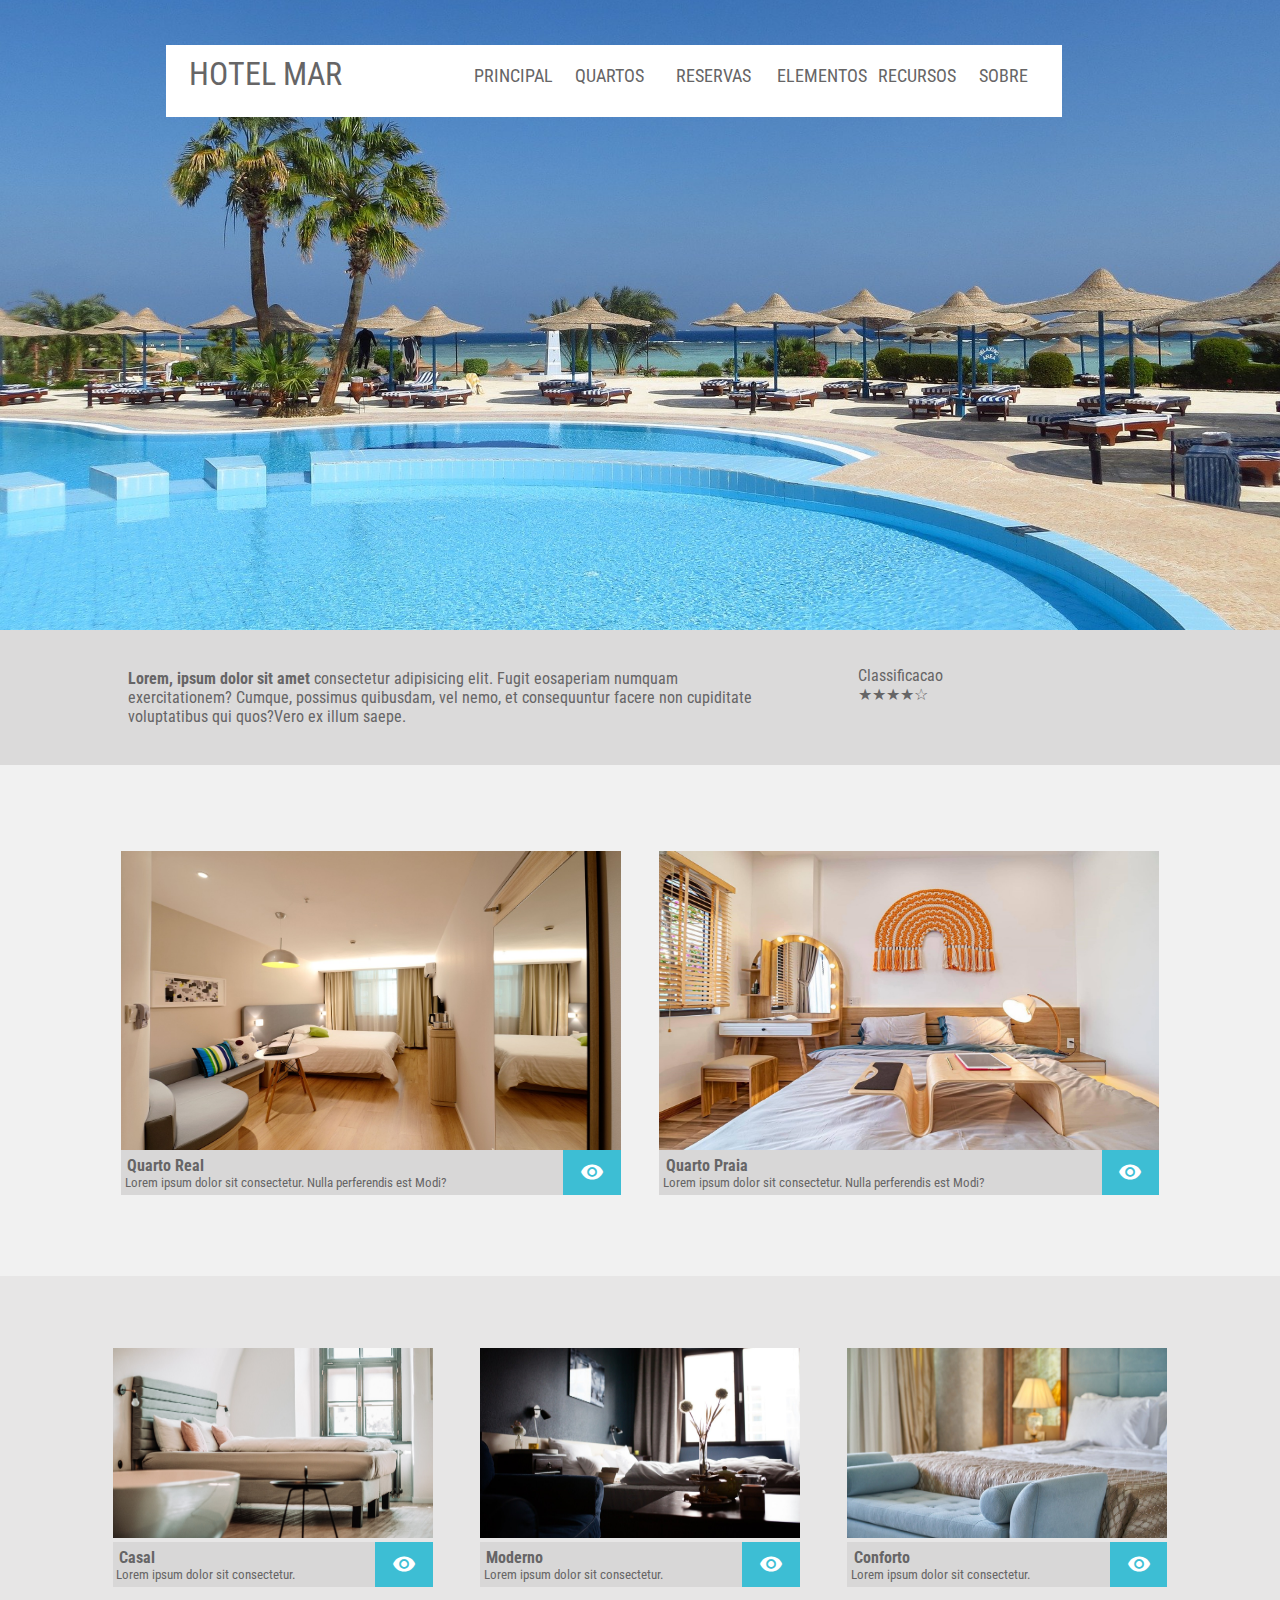
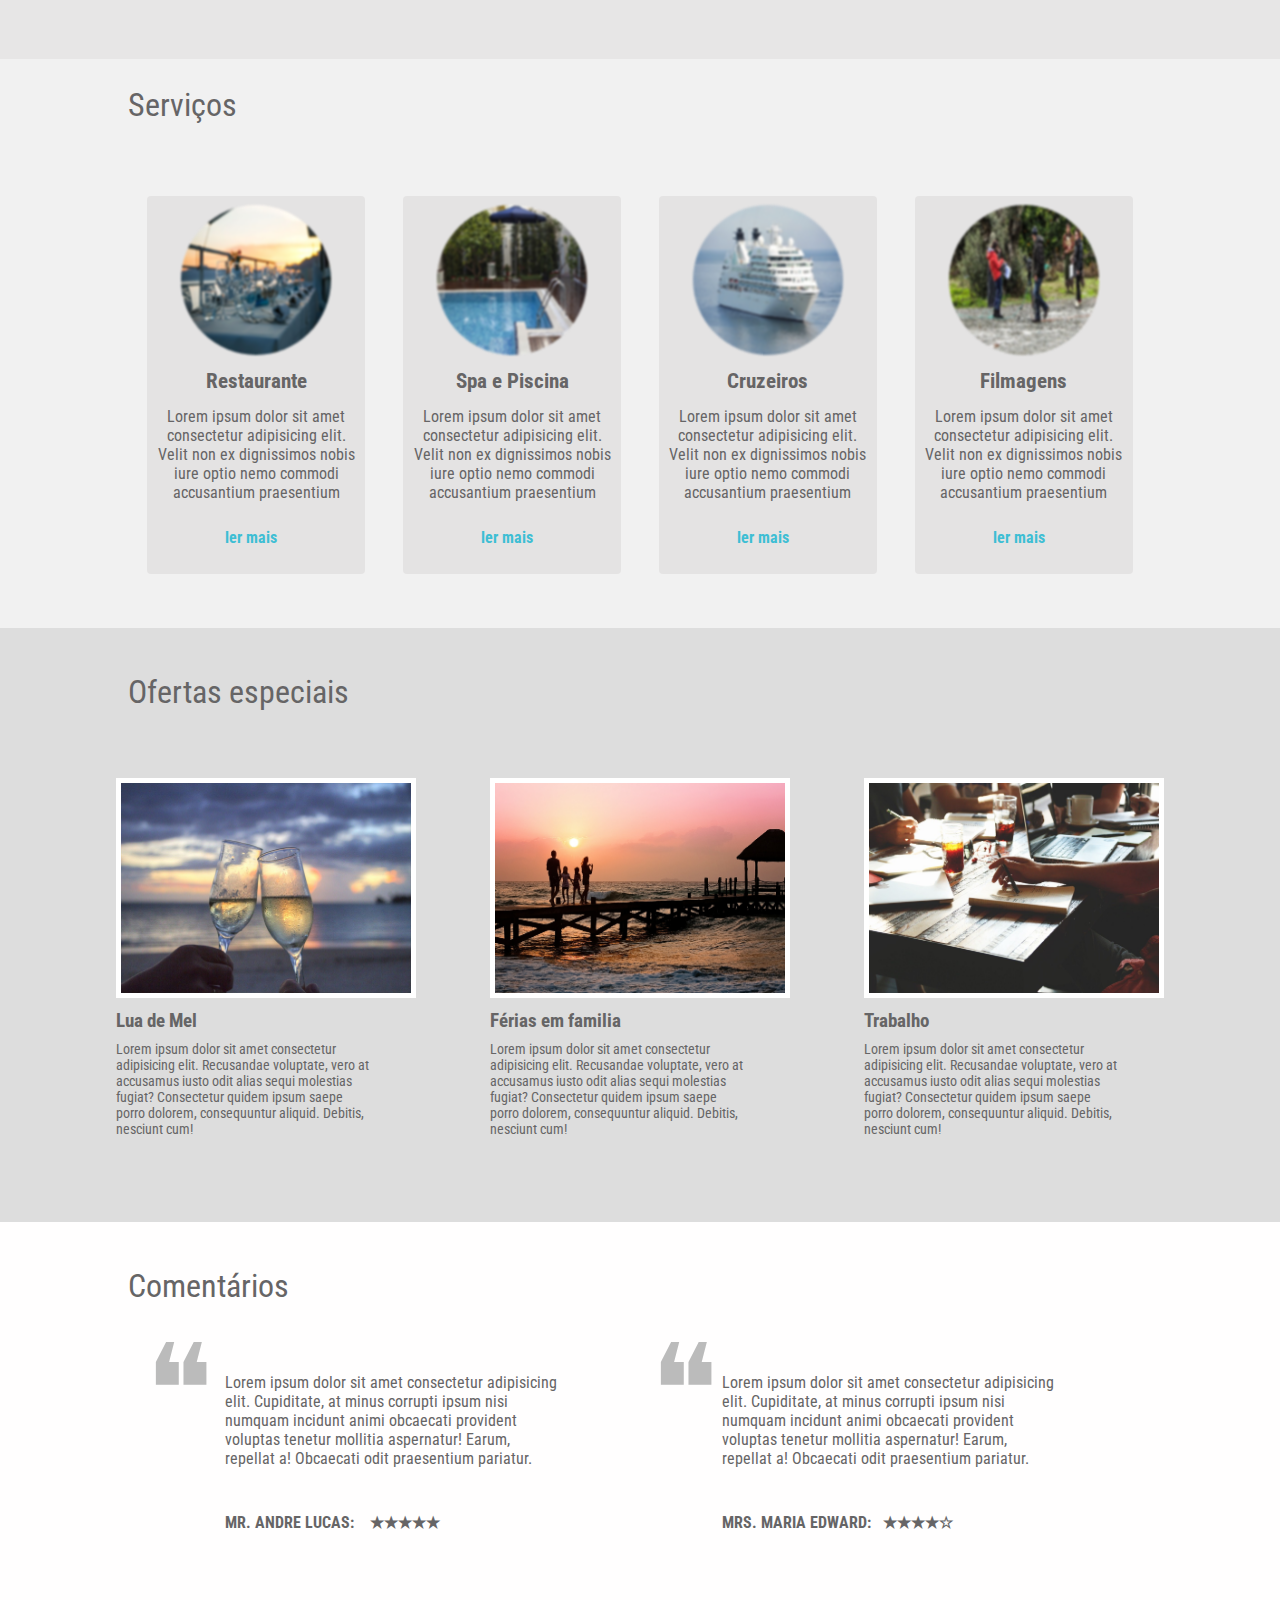
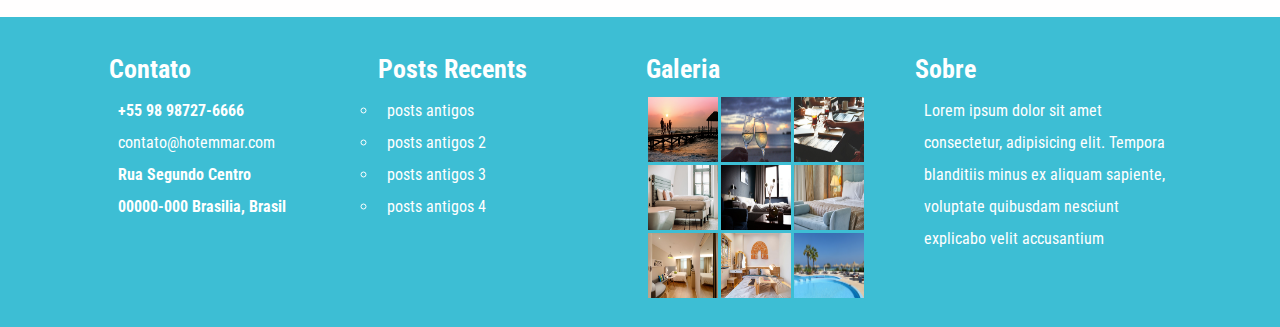
==== commit 8aa6dfca: "adicionado imagem site hotel" ====
--- a/Site-Hotel/index.html
+++ b/Site-Hotel/index.html
@@ -21,13 +21,12 @@
                 <p>HOTEL MAR</p>
             </div>
             <ul class="nav-itens">
-                <li class="nav-item">PRINCIPAL</li>
+                <li class="nav-item">PRINCIPAL </li>
                 <li class="nav-item">QUARTOS</li>
                 <li class="nav-item">RESERVAS</li>
                 <li class="nav-item">ELEMENTOS</li>
                 <li class="nav-item">RECURSOS</li>
-                <li class="nav-item">BLOG</li>
-                <li class="nav-item">CONTATO</li>
+                <li class="nav-item">SOBRE</li>
             </ul>
         </nav>
     </header>
--- a/Site-Hotel/style.css
+++ b/Site-Hotel/style.css
@@ -42,13 +42,14 @@
     font-size: 1.1em;
     margin: 1.5vh 0.7vw;
     height: 5vh;
-    padding: 0.4em;
+    width: 6.5vw;
     color: rgb(102, 101, 102);
 }
 .nav-item:hover{
     background-color: rgb(61, 190, 212);
     color: white;
     cursor: pointer;
+    
 }
 
 /* MAIN */
@@ -319,7 +320,7 @@
 
 .footer-item{
     width: 20vw;
-    margin: 0 2vw;
+    margin: 0 0.5vw;
 }
 
 .titulo-footer{
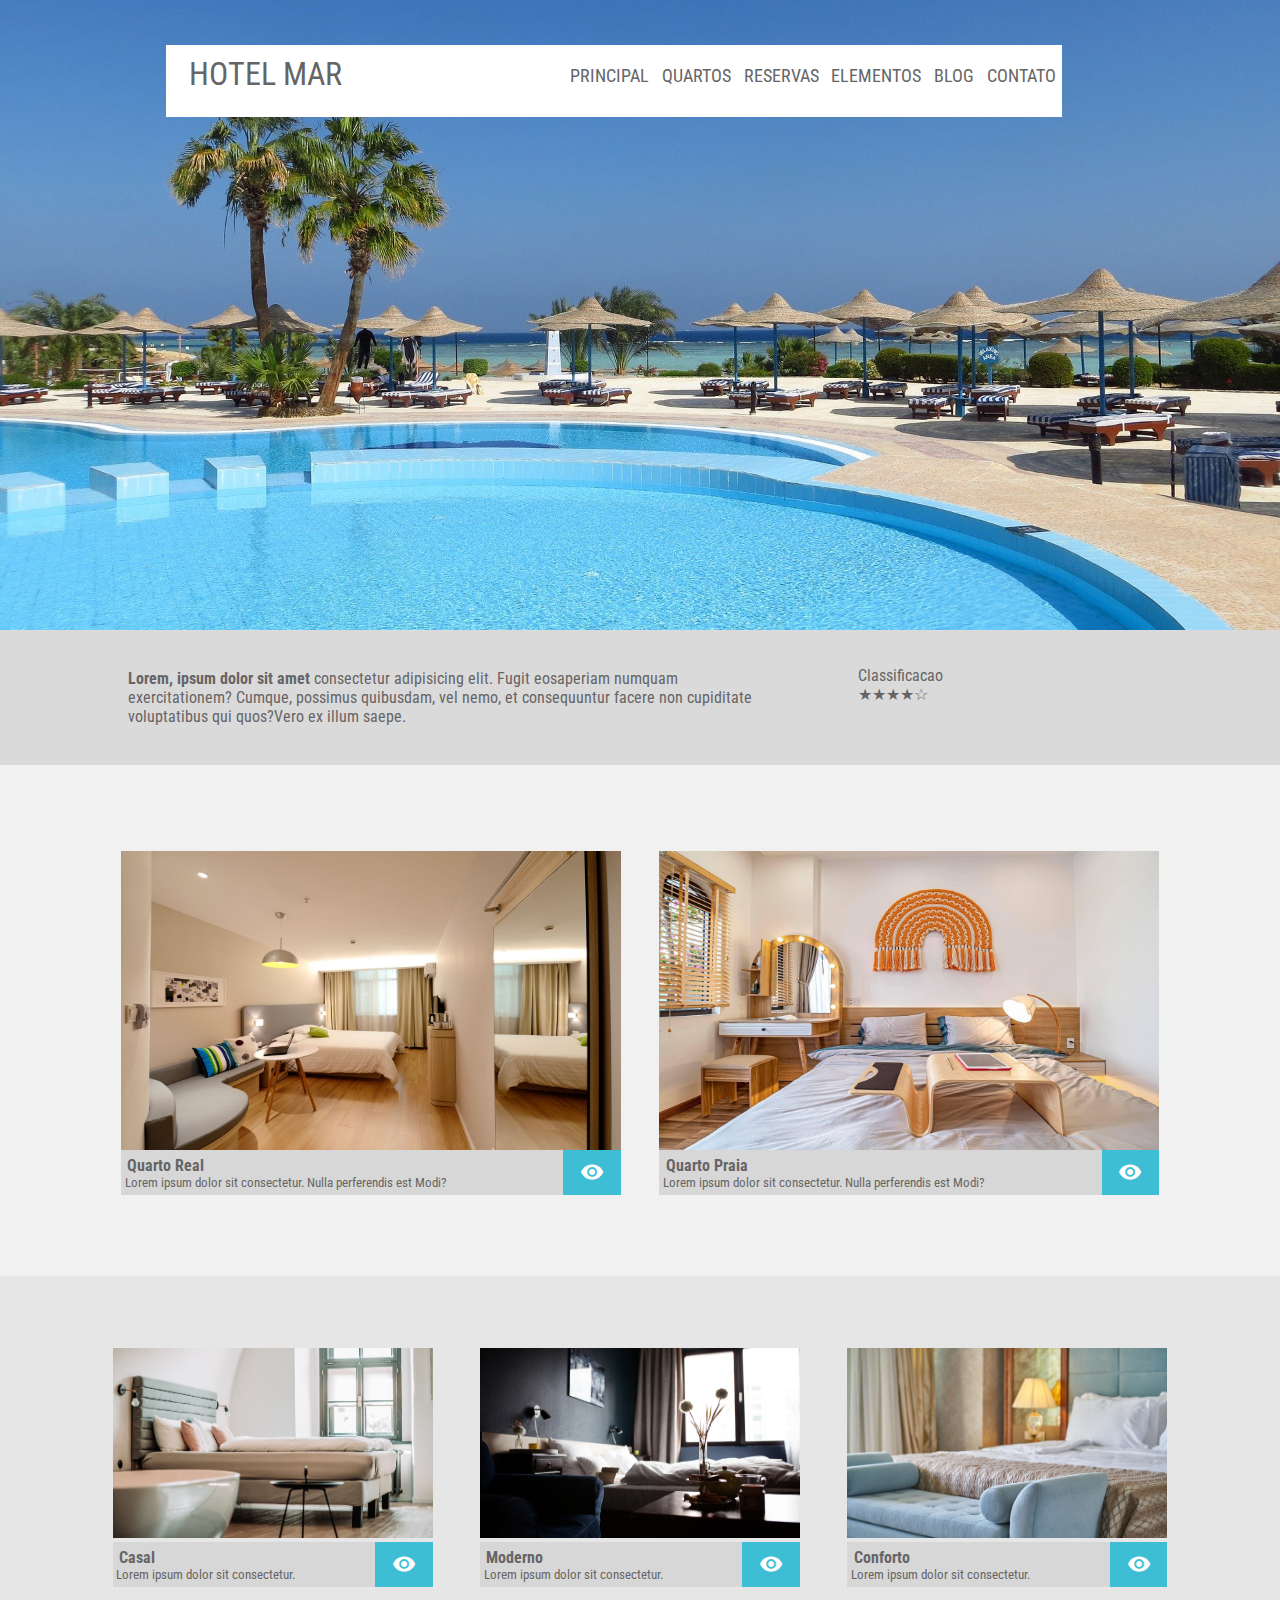
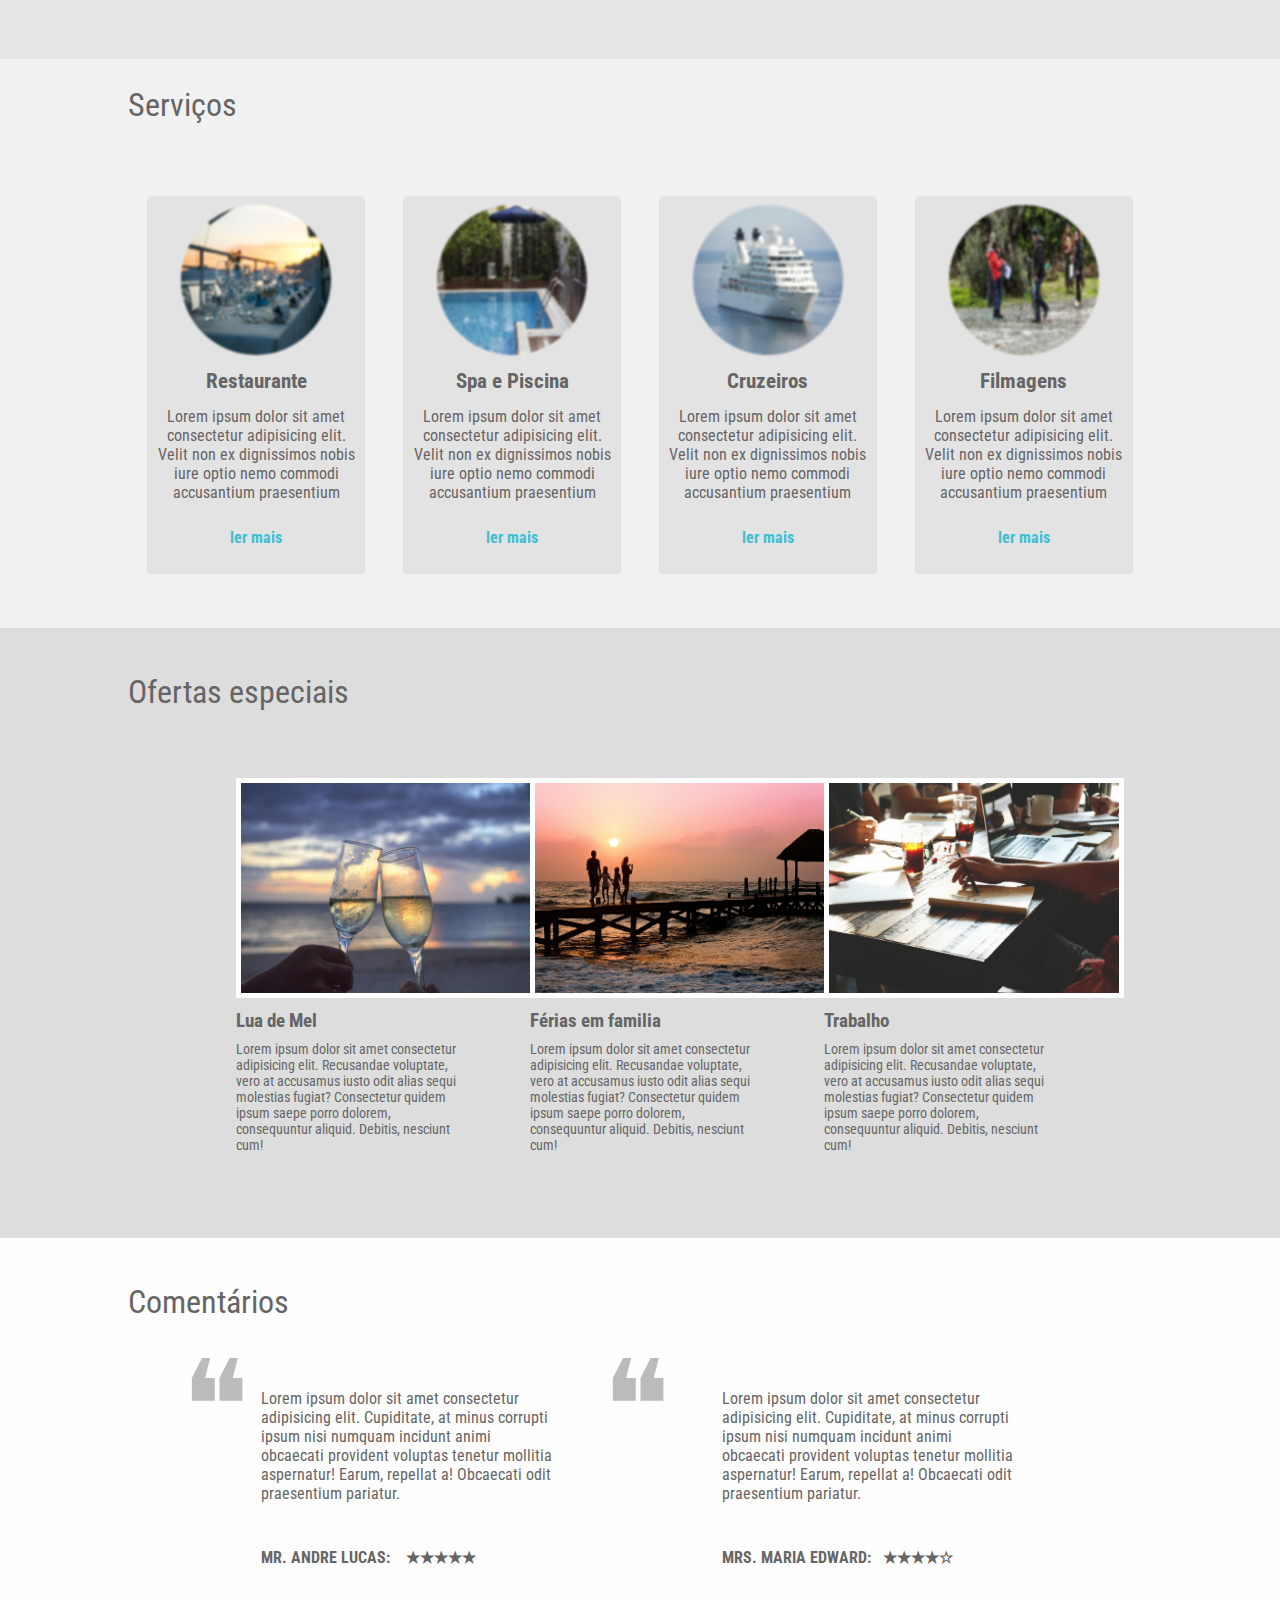
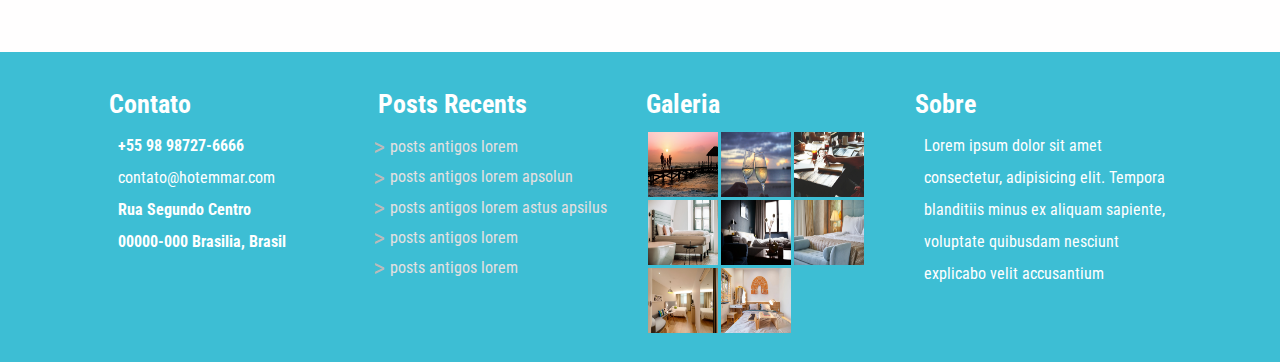
==== commit b2691833: "adicionado resposividade nas div e media query" ====
--- a/Site-Hotel/index.html
+++ b/Site-Hotel/index.html
@@ -21,12 +21,12 @@
                 <p>HOTEL MAR</p>
             </div>
             <ul class="nav-itens">
-                <li class="nav-item">PRINCIPAL </li>
+                <li class="nav-item">PRINCIPAL</li>
                 <li class="nav-item">QUARTOS</li>
                 <li class="nav-item">RESERVAS</li>
                 <li class="nav-item">ELEMENTOS</li>
-                <li class="nav-item">RECURSOS</li>
-                <li class="nav-item">SOBRE</li>
+                <li class="nav-item"> BLOG</li>
+                <li class="nav-item">CONTATO</li>
             </ul>
         </nav>
     </header>
@@ -195,12 +195,13 @@
             </div>
             <div class="footer-item">
                 <p class="titulo-footer">Posts Recents</p>
-                <ul >
-                    <li style="list-style: circle;">posts antigos</li>
-                    <li style="list-style: circle;">posts antigos 2</li>
-                    <li style="list-style: circle;">posts antigos 3</li>
-                    <li style="list-style: circle;">posts antigos 4</li>
-                </ul>
+                <div class="posts-antigos" >
+                    <a href="#" target="_blank">posts antigos lorem</a><br>
+                    <a href="#" target="_blank">posts antigos lorem apsolun</a><br>
+                    <a href="#" target="_blank">posts antigos lorem astus apsilus</a><br>
+                    <a href="#" target="_blank">posts antigos lorem</a><br>
+                    <a href="#" target="_blank">posts antigos lorem</a><br>
+                </div>
             </div>
             <div class="footer-item">
                 <p class="titulo-footer">Galeria</p>
@@ -213,8 +214,6 @@
                     <img  class="img-galeria" src="/Site-Hotel/imgs/quarto-normal-3.jpg" alt="">
                     <img  class="img-galeria" src="/Site-Hotel/imgs/quarto-principal-1.jpg" alt="">
                     <img  class="img-galeria" src="/Site-Hotel/imgs/quarto-principal-2.jpg" alt="">
-                    <img  class="img-galeria" src="/Site-Hotel/imgs/header.jpg" alt="">
-
                 </div>
             </div>
             <div class="footer-item">
--- a/Site-Hotel/style.css
+++ b/Site-Hotel/style.css
@@ -40,9 +40,9 @@
 }
 .nav-item {
     font-size: 1.1em;
-    margin: 1.5vh 0.7vw;
+    margin: 1.5vh 0vw;
     height: 5vh;
-    width: 6.5vw;
+    padding:0 0.5vw ;
     color: rgb(102, 101, 102);
 }
 .nav-item:hover{
@@ -105,7 +105,6 @@
     justify-content: space-between;
     position: relative;
     background-color: rgb(216, 215, 215);
-   
 }
 
 .titulo-quarto{
@@ -213,7 +212,8 @@
 .btn-servicos{
     border: none;
     background-color: inherit;
-    margin: 2vh 4.2vw;
+    display: block;
+    margin: 2vh auto;
     color: rgb(61, 190, 212);
     font-weight: bold;
     font-size: 1em;
@@ -239,6 +239,7 @@
 .oferta{
     margin: 0 1.5vw;
     padding: 2vh;
+    width: 20vw;
 }
 .oferta:hover{
     background-color: rgb(196, 196, 196);
@@ -256,7 +257,7 @@
     font-size: 1.2em;
 }
 .desc-oferta{
-    width: 20vw;
+
     text-align: left;
     font-size: 0.85em;
 }
@@ -276,9 +277,9 @@
 .review{
     margin: 0 5vw;
     padding: 2vh;
+    width: 26vw;
 }
 .comentario{
-    width: 26vw;
     padding-bottom: 5vh;
 }
 
@@ -302,7 +303,7 @@
     color: #bbb;
     position: relative;
     top: -.3em;
-    right: 38%;
+    right: 39%;
     z-index: 0.5;
 }
 
@@ -339,6 +340,28 @@
 .bolder{
     font-weight: bold;
 }
+.posts-antigos{
+    display: block;
+}
+a{
+    text-decoration: none;
+    color: rgb(228, 224, 224);
+    line-height: 1.7em;
+
+}
+a::before{
+    content: '>';
+    font-size: 1.6em;
+    color: #bbb;
+    position: relative;
+    top: 0.16em;
+    left: -0.2em;
+
+    z-index: 0.5;
+}
+a:hover{
+    color: rgb(102, 101, 102);
+}
 
 .galeria{
     display: flex;
@@ -349,4 +372,83 @@
     width: 70px;
     height: 65px;
     margin: 0.1em;
-}+}
+
+@media (max-width: 1051px){
+    .quartos-principais,.ofertas-especiais{
+        display: block;
+        justify-content: center;
+    }
+    .img-quarto-principal{
+        width: 70vw;
+        height: 50vh;
+    }
+    .quarto-principal{
+        width: 70vw;
+        margin: 5vh auto;
+        
+    }
+    .quarto-principal:last-child{
+        margin-bottom: -1.5vh;
+    }
+    .quartos-normais, .servicos,.ofertas, .reviews, .footer-itens{
+        display: flex;
+        flex-wrap: wrap;
+    }
+    .quarto-normal{
+        padding: 2.6vh 0;
+    }
+    .servico{
+        width: 70vw;
+    }
+    .review{
+        width: 60vw;
+    }
+    .reviews:before , .reviews::after{
+        content: "";
+    }
+    .footer-item{
+        width: 40vw;
+        padding-bottom: 3vh;
+    }
+    
+}
+
+@media(max-width: 720px){
+    .nav-item{
+        background-color: red;
+    }
+    .img-quarto-principal{
+        width: 90vw;
+        height: 55vh;
+    }
+    .quarto-principal{
+        width: 90vw;
+        margin: 5vh auto; 
+    }
+    .img-quarto-normal{
+        width: 75vw;
+        height: 47vh;
+        
+    }
+    .servico{
+        width: 70vw;
+        height: 45vh;
+        margin-bottom: 3vh;
+    }
+    .img-servicos{
+        filter: blur(0px);
+    }
+
+    .oferta{
+        width: 70vw;
+        margin-bottom: 2vh;
+    }
+    .img-oferta{
+        width: 68vw;
+        height: 45vh;
+    }
+    .review{
+        width: 60vw;
+    }
+}
